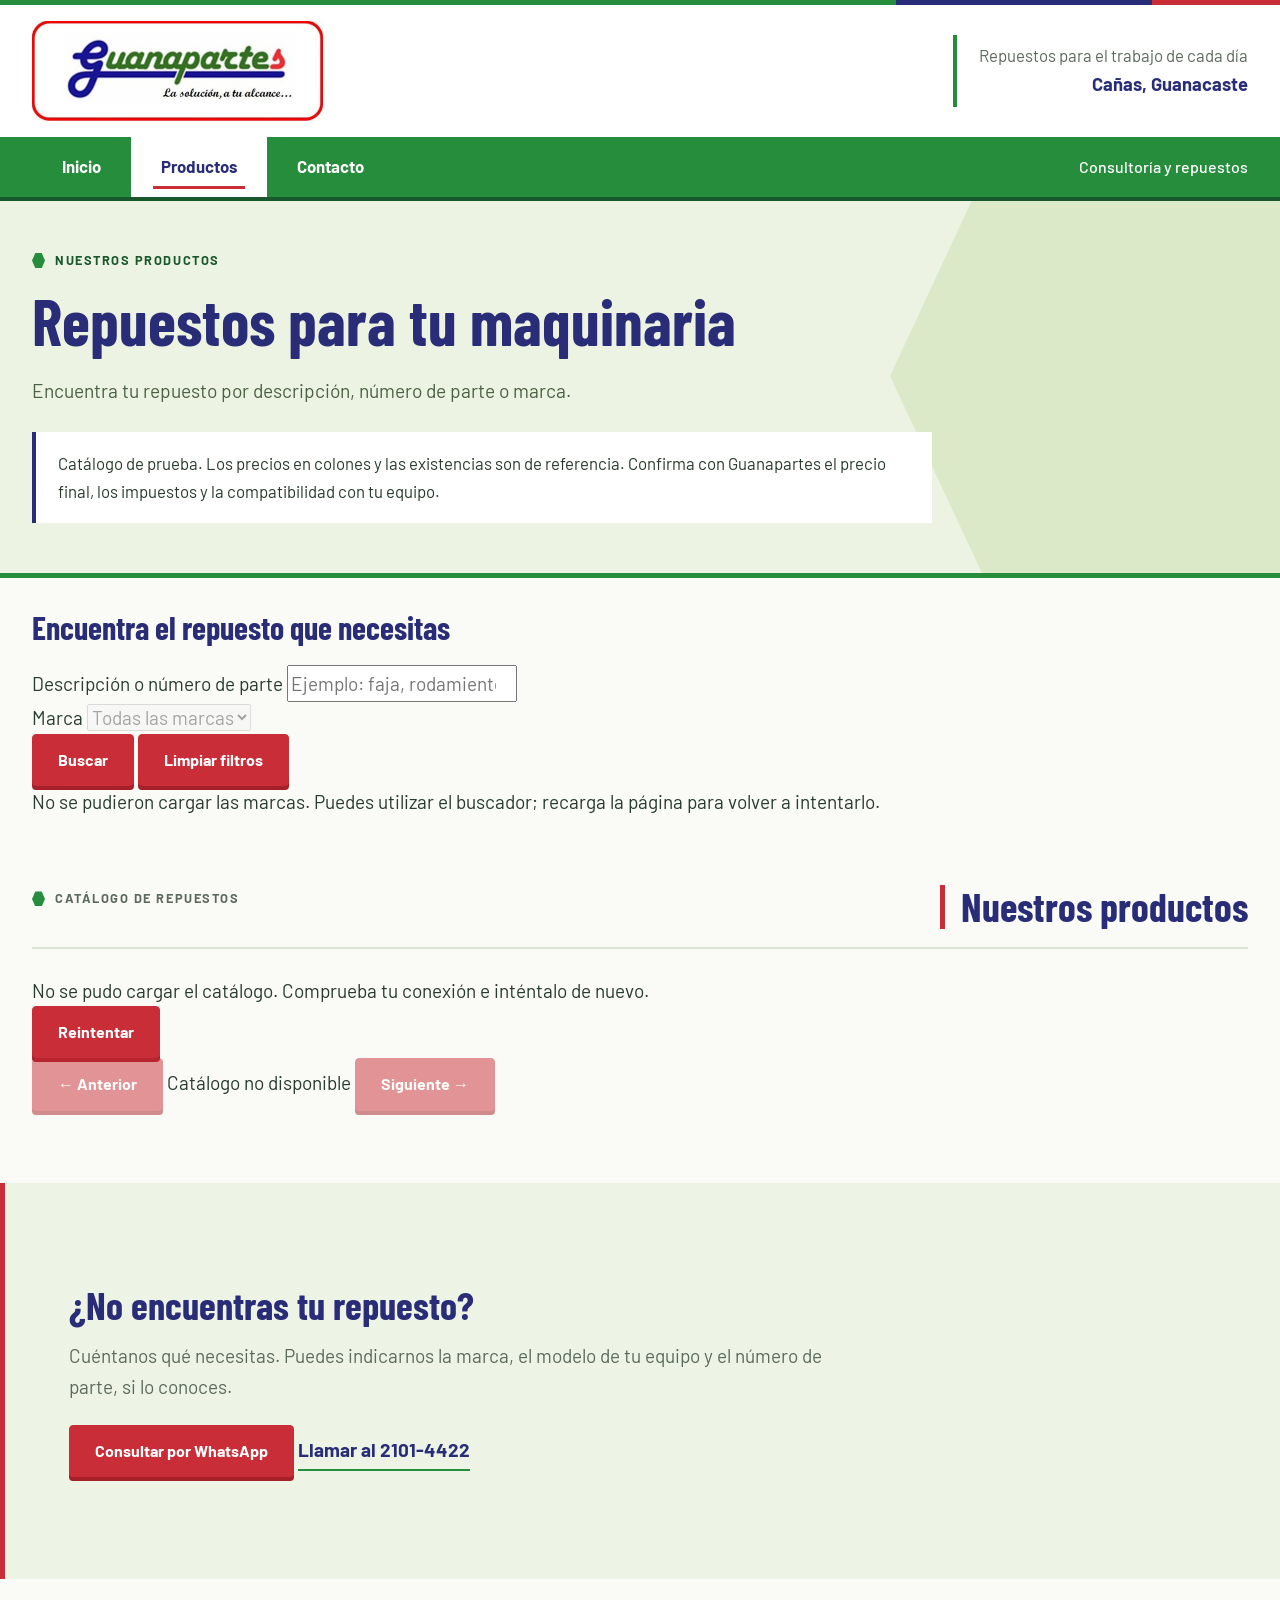
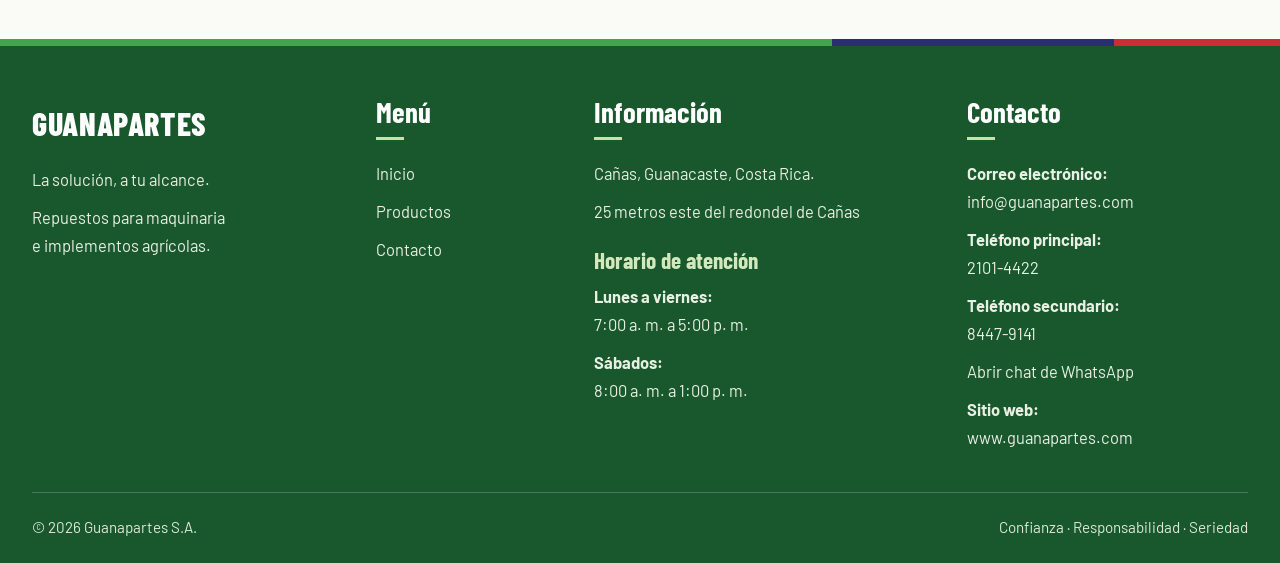
==== productos.html @ ba45fb4c "Agregar pagina web de Guanapartes para demostracion" ====
<!DOCTYPE html>
<html lang="es">

<head>
  <meta charset="UTF-8">
  <meta name="viewport" content="width=device-width, initial-scale=1.0">

  <meta
    name="description"
    content="Consulta el catálogo de repuestos para maquinaria e implementos agrícolas de Guanapartes."
  >

  <title>Guanapartes | Productos</title>

  <link rel="stylesheet" href="estilos.css">

  <script src="script.js" defer></script>
  <script src="productos.js" defer></script>
</head>

<body>

  <a class="saltar" href="#contenido">Saltar al contenido</a>

  <!-- ENCABEZADO -->
  <header>
    <div class="cabecera contenedor">

      <a class="logo" href="index.html" aria-label="Guanapartes, inicio">
        <img
          src="logogua.jpeg"
          alt="Guanapartes — La solución, a tu alcance"
        >
      </a>

      <p class="ubicacion">
        Repuestos para el trabajo de cada día<br>
        <strong>Cañas, Guanacaste</strong>
      </p>

    </div>

    <div class="barra-menu">
      <nav class="contenedor navegacion" aria-label="Navegación principal">

        <div id="menu" class="enlaces">
          <a href="index.html">Inicio</a>
          <a href="productos.html" aria-current="page">Productos</a>
          <a href="contacto.html">Contacto</a>
        </div>

        <p class="menu-nota">Consultoría y repuestos</p>

      </nav>
    </div>
  </header>

  <main id="contenido">

    <!-- PRESENTACIÓN -->
    <section
      class="encabezado-productos"
      aria-labelledby="titulo-productos"
    >
      <div class="contenedor">

        <p class="etiqueta">NUESTROS PRODUCTOS</p>

        <h1 id="titulo-productos">
          Repuestos para tu maquinaria
        </h1>

        <p class="intro">
          Encuentra tu repuesto por descripción, número de parte o marca.
        </p>

        <p class="aviso-catalogo">
          Catálogo de prueba. Los precios en colones y las existencias
          son de referencia. Confirma con Guanapartes el precio final,
          los impuestos y la compatibilidad con tu equipo.
        </p>

      </div>
    </section>

    <!-- BUSCADOR Y FILTRO -->
    <section
      class="contenedor seccion seleccion-marcas"
      aria-labelledby="titulo-busqueda"
    >

      <h2 id="titulo-busqueda">Encuentra el repuesto que necesitas</h2>

      <form id="catalogo-filtros" class="filtros-catalogo" role="search">

        <div class="campo-catalogo">
          <label for="catalogo-buscar">Descripción o número de parte</label>

          <input
            type="search"
            id="catalogo-buscar"
            name="buscar"
            placeholder="Ejemplo: faja, rodamiento o 40610"
            maxlength="150"
          >
        </div>

        <div class="campo-catalogo">
          <label for="catalogo-marca">Marca</label>

          <select id="catalogo-marca" name="marca" disabled>
            <option value="">Todas las marcas</option>
          </select>
        </div>

        <button class="boton" type="submit">Buscar</button>

        <button class="boton" type="button" id="catalogo-limpiar">
          Limpiar filtros
        </button>

      </form>

      <p id="catalogo-aviso-marcas" role="status"></p>

    </section>

    <!-- RESULTADOS -->
    <section
      class="contenedor seccion grupo-marca"
      aria-labelledby="titulo-resultados"
    >

      <div class="encabezado-marca">
        <p class="etiqueta">CATÁLOGO DE REPUESTOS</p>
        <h2 id="titulo-resultados">Nuestros productos</h2>
      </div>

      <p id="catalogo-estado" role="status" aria-live="polite">
        Cargando productos…
      </p>

      <button
        id="catalogo-reintentar"
        class="boton"
        type="button"
        hidden
      >
        Reintentar
      </button>

      <noscript>
        <p>
          Activa JavaScript en tu navegador para consultar el catálogo.
          También puedes llamarnos al 2101-4422.
        </p>
      </noscript>

      <!-- JavaScript colocará las tarjetas aquí. -->
      <div
        id="catalogo-lista"
        class="lista-productos"
        aria-busy="true"
      ></div>

      <nav class="paginacion-catalogo" aria-label="Páginas del catálogo">

        <button
          id="catalogo-anterior"
          class="boton"
          type="button"
          disabled
        >
          ← Anterior
        </button>

        <span id="catalogo-pagina">Cargando…</span>

        <button
          id="catalogo-siguiente"
          class="boton"
          type="button"
          disabled
        >
          Siguiente →
        </button>

      </nav>

    </section>

    <!-- AYUDA -->
    <section class="ayuda-catalogo" aria-labelledby="titulo-ayuda">
      <div class="contenedor seccion">

        <h2 id="titulo-ayuda">¿No encuentras tu repuesto?</h2>

        <p>
          Cuéntanos qué necesitas. Puedes indicarnos la marca,
          el modelo de tu equipo y el número de parte, si lo conoces.
        </p>

        <a
          class="boton"
          href="https://wa.me/50621014422?text=Hola%2C%20necesito%20ayuda%20para%20encontrar%20un%20repuesto."
          target="_blank"
          rel="noopener noreferrer"
        >
          Consultar por WhatsApp
        </a>

        <a class="enlace" href="tel:+50621014422">
          Llamar al 2101-4422
        </a>

      </div>
    </section>

  </main>

  <!-- PIE DE PÁGINA -->
  <footer>
    <div class="contenedor pie">

      <div class="pie-presentacion">
        <p class="nombre-pie">GUANAPARTES</p>
        <p>La solución, a tu alcance.</p>

        <p>
          Repuestos para maquinaria<br>
          e implementos agrícolas.
        </p>
      </div>

      <nav aria-label="Navegación del pie">
        <h2>Menú</h2>

        <ul>
          <li><a href="index.html">Inicio</a></li>
          <li>
            <a href="productos.html" aria-current="page">Productos</a>
          </li>
          <li><a href="contacto.html">Contacto</a></li>
        </ul>
      </nav>

      <div>
        <h2>Información</h2>

        <p>Cañas, Guanacaste, Costa Rica.</p>
        <p>25 metros este del redondel de Cañas</p>

        <h3>Horario de atención</h3>

        <p>
          <strong>Lunes a viernes:</strong><br>
          <time datetime="07:00">7:00 a. m.</time>
          a
          <time datetime="17:00">5:00 p. m.</time>
        </p>

        <p>
          <strong>Sábados:</strong><br>
          <time datetime="08:00">8:00 a. m.</time>
          a
          <time datetime="13:00">1:00 p. m.</time>
        </p>
      </div>

      <div>
        <h2>Contacto</h2>

        <p>
          <strong>Correo electrónico:</strong><br>
          <a href="mailto:info@guanapartes.com">
            info@guanapartes.com
          </a>
        </p>

        <p>
          <strong>Teléfono principal:</strong><br>
          <a href="tel:+50621014422">2101-4422</a>
        </p>

        <p>
          <strong>Teléfono secundario:</strong><br>
          <a href="tel:+50684479141">8447-9141</a>
        </p>

        <p>
          <a
            href="https://wa.me/50621014422"
            target="_blank"
            rel="noopener noreferrer"
          >
            Abrir chat de WhatsApp
          </a>
        </p>

        <p>
          <strong>Sitio web:</strong><br>
          <a href="https://www.guanapartes.com">
            www.guanapartes.com
          </a>
        </p>
      </div>

    </div>

    <div class="contenedor pie-inferior">
      <p>© <span id="anio">2026</span> Guanapartes S.A.</p>
      <p>Confianza · Responsabilidad · Seriedad</p>
    </div>
  </footer>

</body>
</html>
---- estilos.css ----
@import url("https://fonts.googleapis.com/css2?family=Barlow:wght@400;500;600;700&family=Barlow+Condensed:wght@600;700;800&display=swap");

/* =========================================
   BASE Y COLORES
========================================= */

:root {
  --verde: #268d3c;
  --verde-medio: #42a54e;
  --verde-oscuro: #19572c;
  --verde-profundo: #123d22;
  --verde-claro: #edf4e6;
  --verde-luminoso: #c8e2ac;

  --azul: #292d78;
  --azul-oscuro: #20245c;
  --azul-claro: #eff0f8;

  --rojo: #c92d37;
  --rojo-oscuro: #a62029;
  --rojo-claro: #fff0f0;

  --blanco: #ffffff;
  --fondo: #fafbf7;
  --texto: #293b2e;
  --texto-suave: #5c695d;
  --borde: #dce5d6;

  --fuente-texto: "Barlow", Arial, sans-serif;
  --fuente-titulos: "Barlow Condensed", Arial, sans-serif;

  --sombra: 0 12px 30px rgba(25, 65, 30, 0.08);
}

*,
*::before,
*::after {
  box-sizing: border-box;
}

html {
  scroll-behavior: smooth;
  scroll-padding-top: 24px;
}

body {
  margin: 0;
  background: var(--fondo);
  color: var(--texto);
  font-family: var(--fuente-texto);
  font-size: 19px;
  line-height: 1.65;
}

h1,
h2,
h3,
h4,
p,
figure,
dl {
  margin: 0;
}

h1,
h2,
h3,
h4 {
  font-family: var(--fuente-titulos);
  font-weight: 700;
  line-height: 1.08;
  text-wrap: balance;
}

h2 {
  color: var(--azul);
  font-size: clamp(2.3rem, 4vw, 3.5rem);
}

h3 {
  font-size: 1.8rem;
}

p + p {
  margin-top: 16px;
}

a {
  color: inherit;
  text-decoration: none;
}

button,
input,
select,
textarea {
  font: inherit;
}

button {
  cursor: pointer;
}

button:disabled {
  cursor: default;
  opacity: 0.5;
}

img {
  display: block;
  max-width: 100%;
  height: auto;
}

[hidden] {
  display: none !important;
}

::selection {
  background: var(--verde-luminoso);
  color: var(--verde-profundo);
}

:focus-visible {
  outline: 3px solid var(--azul);
  outline-offset: 5px;
}

.contenedor {
  width: min(1240px, calc(100% - 64px));
  margin-inline: auto;
}

.seccion {
  padding-block: 70px;
}

main,
section,
.contenedor {
  min-width: 0;
}

.saltar {
  position: fixed;
  top: 12px;
  left: 12px;
  z-index: 100;
  padding: 12px 20px;
  background: var(--blanco);
  color: var(--azul);
  border: 2px solid var(--azul);
  transform: translateY(-180%);
}

.saltar:focus {
  transform: translateY(0);
}

/* =========================================
   ENCABEZADO
========================================= */

header {
  position: relative;
  z-index: 10;
  background: var(--blanco);
}

header::before {
  content: "";
  display: block;
  height: 5px;
  background: linear-gradient(
    to right,
    var(--verde) 0% 70%,
    var(--azul) 70% 90%,
    var(--rojo) 90% 100%
  );
}

.cabecera.contenedor,
.navegacion.contenedor {
  width: calc(100% - 64px);
  max-width: none;
}

.cabecera {
  display: flex;
  align-items: center;
  justify-content: space-between;
  gap: 30px;
  min-height: 122px;
  padding-block: 16px;
}

.logo {
  display: inline-flex;
  align-items: center;
  flex-shrink: 0;
}

.logo img {
  width: 320px;
  max-height: 100px;
  object-fit: contain;
  object-position: left center;
}

.ubicacion {
  margin: 0 0 0 auto;
  padding: 8px 0 8px 22px;
  border-left: 4px solid var(--verde);
  color: var(--texto-suave);
  font-size: 1.05rem;
  text-align: right;
  line-height: 1.5;
}

.ubicacion strong {
  display: inline-block;
  margin-top: 3px;
  color: var(--azul);
  font-size: 1.15rem;
}

/* =========================================
   MENÚ VERDE
========================================= */

.barra-menu {
  background: var(--verde);
  border-bottom: 4px solid var(--verde-oscuro);
}

.navegacion {
  display: flex;
  align-items: center;
  justify-content: space-between;
  gap: 24px;
}

.enlaces {
  display: flex;
  align-items: stretch;
}

.enlaces a {
  position: relative;
  display: inline-flex;
  align-items: center;
  justify-content: center;
  min-height: 60px;
  padding: 15px 30px;
  color: var(--blanco);
  font-size: 1.05rem;
  font-weight: 700;
  transition:
    color 180ms ease,
    background-color 180ms ease;
}

.enlaces a:hover {
  background: var(--verde-oscuro);
}

.enlaces a[aria-current="page"] {
  background: var(--blanco);
  color: var(--azul);
}

.enlaces a[aria-current="page"]::after {
  content: "";
  position: absolute;
  right: 22px;
  bottom: 8px;
  left: 22px;
  height: 3px;
  background: var(--rojo);
}

.enlaces a:focus-visible {
  outline-color: var(--blanco);
  outline-offset: -6px;
}

.enlaces a[aria-current="page"]:focus-visible {
  outline-color: var(--azul);
}

.menu-nota {
  margin: 0;
  color: var(--blanco);
  font-size: 1rem;
  font-weight: 500;
}

/* =========================================
   ELEMENTOS COMPARTIDOS
========================================= */

.etiqueta {
  display: flex;
  align-items: center;
  gap: 10px;
  margin-bottom: 16px;
  color: var(--verde-oscuro);
  font-size: 0.8rem;
  font-weight: 700;
  line-height: 1.5;
  letter-spacing: 0.12em;
  text-transform: uppercase;
}

.etiqueta::before {
  content: "";
  flex-shrink: 0;
  width: 13px;
  height: 15px;
  background: var(--verde);
  clip-path: polygon(
    25% 0,
    75% 0,
    100% 50%,
    75% 100%,
    25% 100%,
    0 50%
  );
}

.boton {
  display: inline-flex;
  align-items: center;
  justify-content: center;
  gap: 18px;
  min-height: 52px;
  padding: 14px 25px;
  border: 1px solid var(--rojo);
  border-radius: 4px;
  background: var(--rojo);
  color: var(--blanco);
  font-size: 1rem;
  font-weight: 700;
  line-height: 1.4;
  text-align: center;
  box-shadow: 0 4px 0 var(--rojo-oscuro);
  transition:
    background-color 180ms ease,
    transform 180ms ease,
    box-shadow 180ms ease;
}

.boton:hover {
  background: var(--rojo-oscuro);
  transform: translateY(-2px);
  box-shadow: 0 6px 0 #841b23;
}

.boton:active {
  transform: translateY(2px);
  box-shadow: 0 1px 0 var(--rojo-oscuro);
}

.boton span {
  font-size: 1.35rem;
}

.enlace,
.enlace-banner {
  display: inline-flex;
  align-items: center;
  gap: 12px;
  width: fit-content;
  padding-bottom: 4px;
  border-bottom: 2px solid var(--verde);
  color: var(--azul);
  font-weight: 700;
}

.enlace:hover,
.enlace-banner:hover {
  border-bottom-color: var(--rojo);
  color: var(--verde-oscuro);
}

/* =========================================
   BIENVENIDA
   Fondo claro y panel verde diagonal.
========================================= */

.bienvenida {
  position: relative;
  isolation: isolate;
  display: grid;
  grid-template-columns: minmax(0, 1.05fr) minmax(0, 0.95fr);
  align-items: center;
  gap: clamp(30px, 4vw, 65px);
  padding: 46px clamp(24px, 4vw, 72px);
  overflow: hidden;
  background: #f4f7ec;
  border-bottom: 1px solid var(--borde);
}

.bienvenida::before {
  content: "";
  position: absolute;
  z-index: -1;
  inset: 0 0 0 48%;
  background: var(--verde);
  clip-path: polygon(
    25% 0,
    100% 0,
    100% 100%,
    0 100%
  );
  pointer-events: none;
}

.bienvenida::after {
  content: "";
  position: absolute;
  z-index: -1;
  top: -65px;
  right: -90px;
  width: 370px;
  height: 400px;
  background: rgba(255, 255, 255, 0.12);
  clip-path: polygon(
    25% 0,
    75% 0,
    100% 50%,
    75% 100%,
    25% 100%,
    0 50%
  );
  pointer-events: none;
}

.bienvenida-interior.contenedor {
  grid-column: 1;
  grid-row: 1;
  width: 100%;
  max-width: none;
  margin: 0;
  padding: 0;
}

.bienvenida .etiqueta {
  color: var(--verde-oscuro);
}

.bienvenida h1 {
  max-width: 660px;
  margin-bottom: 22px;
  color: var(--azul);
  font-size: clamp(3.2rem, 5.4vw, 5.2rem);
  font-weight: 800;
  line-height: 0.98;
  letter-spacing: -0.015em;
}

.bienvenida h1 span {
  color: var(--verde-oscuro);
}

.bienvenida .intro {
  max-width: 510px;
  margin-bottom: 27px;
  color: #465940;
  font-size: 1.2rem;
  line-height: 1.6;
}

.acciones-banner {
  display: flex;
  align-items: center;
  flex-wrap: wrap;
  gap: 24px;
  padding-bottom: 7px;
}

.imagen-banner {
  grid-column: 2;
  grid-row: 1;
  justify-self: center;
  width: 100%;
  height: auto;
  max-height: 350px;
  padding: 7px;
  border: 1px solid #d5dfcb;
  border-radius: 4px;
  background: var(--blanco);
  object-fit: contain;
  box-shadow: 0 18px 35px rgba(13, 58, 25, 0.2);
}

/* =========================================
   QUIÉNES SOMOS
========================================= */

.empresa {
  display: grid;
  grid-template-columns: minmax(0, 0.95fr) minmax(0, 1.05fr);
  align-items: center;
  gap: 60px;
  padding-block: 70px;
}

.empresa h2 {
  max-width: 520px;
}

.detalle-colores {
  display: flex;
  gap: 6px;
  margin-top: 25px;
}

.detalle-colores span {
  display: block;
  width: 32px;
  height: 7px;
  transform: skewX(-25deg);
}

.detalle-colores span:nth-child(1) {
  width: 95px;
  background: var(--verde);
}

.detalle-colores span:nth-child(2) {
  background: var(--azul);
}

.detalle-colores span:nth-child(3) {
  background: var(--rojo);
}

.resumen {
  padding: 10px 0 10px 30px;
  border-left: 4px solid var(--verde);
}

.resumen p {
  color: var(--texto-suave);
  font-size: 1.15rem;
  line-height: 1.75;
}

.resumen .enlace {
  margin-top: 22px;
}

/* =========================================
   MARCAS
   Fondo claro y cabecera con acento azul.
========================================= */

.seccion-marcas,
.marcas-fondo {
  position: relative;
  isolation: isolate;
  padding-block: 60px 70px;
  overflow: hidden;
  background: #eaf2df;
  border-top: 1px solid #d5e2c8;
}

.seccion-marcas::before,
.marcas-fondo::before {
  content: "";
  position: absolute;
  z-index: -1;
  right: -190px;
  bottom: -140px;
  width: 560px;
  height: 600px;
  background: #dce9cc;
  clip-path: polygon(
    25% 0,
    75% 0,
    100% 50%,
    75% 100%,
    25% 100%,
    0 50%
  );
  pointer-events: none;
}

.encabezado-marcas {
  display: flex;
  align-items: flex-end;
  justify-content: space-between;
  gap: 40px;
  margin-bottom: 32px;
}

.encabezado-marcas > div {
  max-width: 720px;
}

.encabezado-marcas > p {
  max-width: 320px;
  padding-left: 20px;
  border-left: 3px solid var(--azul);
  color: #4c6043;
  font-size: 1.08rem;
}

/* =========================================
   CARRUSEL
========================================= */

.carrusel {
  overflow: hidden;
  border: 1px solid #cfddc3;
  border-top: 5px solid var(--verde);
  border-radius: 6px;
  background: var(--blanco);
  box-shadow: var(--sombra);
}

.diapositivas {
  display: grid;
  background: var(--blanco);
}

.diapositiva {
  grid-area: 1 / 1;
  min-width: 0;
}

.carrusel.preparado .diapositiva {
  position: relative;
  z-index: 0;
  opacity: 0;
  visibility: hidden;
  pointer-events: none;
  transition:
    opacity 850ms ease,
    visibility 850ms ease;
}

.carrusel.preparado .diapositiva.is-active {
  z-index: 1;
  opacity: 1;
  visibility: visible;
  pointer-events: auto;
}

.diapositiva img {
  width: 100%;
  height: clamp(270px, 33vw, 430px);
  padding: 12px;
  object-fit: contain;
  object-position: center;
  background: var(--blanco);
}

.rotulo-marca {
  position: relative;
  isolation: isolate;
  display: flex;
  align-items: center;
  justify-content: space-between;
  flex-wrap: wrap;
  gap: 10px 24px;
  padding: 20px 30px;
  overflow: hidden;
  border-left: 7px solid var(--rojo);
  background: var(--azul);
  color: var(--blanco);
}

.rotulo-marca::after {
  content: "";
  position: absolute;
  z-index: -1;
  inset: 0 0 0 65%;
  background: var(--azul-oscuro);
  clip-path: polygon(
    20% 0,
    100% 0,
    100% 100%,
    0 100%
  );
}

.rotulo-marca span {
  font-size: 0.8rem;
  font-weight: 600;
  letter-spacing: 0.12em;
}

.rotulo-marca h3 {
  color: var(--blanco);
  font-size: 2rem;
}

.controles {
  position: relative;
  z-index: 2;
  display: flex;
  align-items: center;
  justify-content: center;
  flex-wrap: wrap;
  gap: 12px;
  padding: 16px 22px;
  background: #f8faf4;
  border-top: 1px solid var(--borde);
}

#anterior,
#siguiente {
  display: inline-flex;
  align-items: center;
  justify-content: center;
  width: 46px;
  height: 46px;
  padding: 0;
  border: 1px solid var(--verde);
  border-radius: 4px;
  background: var(--verde);
  color: var(--blanco);
  font-size: 1.5rem;
  line-height: 1;
}

#anterior:not(:disabled):hover,
#siguiente:not(:disabled):hover {
  background: var(--verde-oscuro);
  border-color: var(--verde-oscuro);
}

.indicadores {
  display: flex;
  align-items: center;
  justify-content: center;
  flex-wrap: wrap;
  max-width: 100%;
  gap: 2px;
}

.indicadores button {
  position: relative;
  width: 32px;
  height: 44px;
  padding: 0;
  border: 0;
  border-radius: 4px;
  background: transparent;
}

.indicadores button::before {
  content: "";
  position: absolute;
  top: 50%;
  left: 50%;
  width: 10px;
  height: 10px;
  border-radius: 50%;
  background: #a7b49d;
  transform: translate(-50%, -50%);
  transition:
    width 180ms ease,
    background-color 180ms ease;
}

.indicadores button[aria-pressed="true"]::before {
  width: 24px;
  border-radius: 8px;
  background: var(--rojo);
}

.indicadores button:not(:disabled):hover::before {
  background: var(--verde);
}

#contador {
  min-width: 64px;
  color: var(--azul);
  font-size: 1rem;
  font-weight: 700;
  text-align: center;
  font-variant-numeric: tabular-nums;
}

#pausa {
  min-height: 44px;
  padding: 8px 16px;
  border: 1px solid #cbd8c0;
  border-radius: 4px;
  background: var(--blanco);
  color: var(--azul);
  font-size: 1rem;
  font-weight: 600;
}

#pausa:not(:disabled):hover {
  background: var(--verde-claro);
}

/* =========================================
   PORTADAS DE PRODUCTOS Y CONTACTO
========================================= */

.encabezado-productos {
  position: relative;
  isolation: isolate;
  padding-block: 50px;
  overflow: hidden;
  border-bottom: 5px solid var(--verde);
  background: #edf3e3;
}

.encabezado-productos::after {
  content: "";
  position: absolute;
  z-index: -1;
  top: -120px;
  right: -160px;
  width: 550px;
  height: 590px;
  background: #dce9c9;
  clip-path: polygon(
    25% 0,
    75% 0,
    100% 50%,
    75% 100%,
    25% 100%,
    0 50%
  );
  pointer-events: none;
}

.encabezado-productos h1 {
  max-width: 900px;
  margin-bottom: 20px;
  color: var(--azul);
  font-size: clamp(3rem, 5vw, 4.5rem);
}

.encabezado-productos .intro {
  max-width: 750px;
  color: #4c6043;
  font-size: 1.2rem;
}

.aviso-catalogo {
  max-width: 900px;
  margin-top: 25px;
  padding: 18px 22px;
  border-left: 4px solid var(--azul);
  background: var(--blanco);
  font-size: 1.05rem;
}

/* =========================================
   CATÁLOGO DE PRODUCTOS
========================================= */

.seleccion-marcas {
  padding-block: 32px;
}

.seleccion-marcas h2 {
  margin-bottom: 20px;
  font-size: 2rem;
}

.menu-marcas {
  display: flex;
  flex-wrap: wrap;
  gap: 12px;
  margin: 0;
  padding: 0;
  list-style: none;
}

.enlace-marca {
  display: inline-flex;
  align-items: center;
  justify-content: center;
  min-height: 48px;
  padding: 10px 20px;
  border: 1px solid var(--borde);
  border-bottom: 3px solid var(--verde);
  border-radius: 3px;
  background: var(--blanco);
  color: var(--verde-oscuro);
  font-size: 1rem;
  font-weight: 700;
}

.enlace-marca:hover {
  border-color: var(--verde);
  background: var(--verde);
  color: var(--blanco);
}

.grupo-marca {
  padding-block: 36px;
  scroll-margin-top: 24px;
}

.encabezado-marca {
  display: flex;
  align-items: center;
  justify-content: space-between;
  flex-wrap: wrap;
  gap: 16px;
  margin-bottom: 26px;
  padding-bottom: 18px;
  border-bottom: 2px solid var(--borde);
}

.encabezado-marca h2 {
  padding-left: 16px;
  border-left: 5px solid var(--rojo);
  font-size: 2.5rem;
}

.encabezado-marca p {
  color: var(--texto-suave);
}

.lista-productos {
  display: grid;
  grid-template-columns: repeat(2, minmax(0, 1fr));
  gap: 26px;
}

.tarjeta-producto {
  min-width: 0;
  overflow: hidden;
  border: 1px solid var(--borde);
  border-top: 4px solid var(--verde);
  border-radius: 5px;
  background: var(--blanco);
  box-shadow: var(--sombra);
  transition:
    transform 180ms ease,
    border-color 180ms ease;
}

.tarjeta-producto:hover {
  transform: translateY(-4px);
  border-top-color: var(--azul);
}

.contenido-producto {
  padding: 28px;
}

.marca-producto {
  display: inline-block;
  margin-bottom: 16px;
  padding: 5px 10px;
  background: var(--verde-claro);
  color: var(--verde-oscuro);
  font-size: 0.8rem;
  font-weight: 700;
  letter-spacing: 0.06em;
  text-transform: uppercase;
}

.tarjeta-producto h3 {
  margin-bottom: 20px;
  color: var(--azul);
  font-size: 2rem;
}

.datos-producto {
  display: grid;
  grid-template-columns: repeat(2, minmax(0, 1fr));
  gap: 18px;
  margin-block: 20px;
}

.datos-producto > div {
  min-width: 0;
  padding-bottom: 12px;
  border-bottom: 1px solid var(--borde);
}

.datos-producto dt {
  color: var(--texto-suave);
  font-size: 0.95rem;
}

.datos-producto dd {
  margin: 4px 0 0;
  font-size: 1.05rem;
  font-weight: 600;
  overflow-wrap: anywhere;
}

.nota-producto {
  margin-block: 20px;
  padding: 14px 16px;
  border-left: 3px solid var(--azul);
  background: var(--azul-claro);
  color: var(--texto-suave);
  font-size: 1rem;
}

.tarjeta-producto .boton {
  margin-block: 6px;
}

.ayuda-catalogo {
  margin-block: 36px 60px;
  padding: 32px;
  border-left: 5px solid var(--rojo);
  background: var(--verde-claro);
}

.ayuda-catalogo h2 {
  margin-bottom: 14px;
  font-size: 2.4rem;
}

.ayuda-catalogo p {
  max-width: 780px;
  color: var(--texto-suave);
}

.ayuda-catalogo .boton,
.ayuda-catalogo .enlace {
  margin-top: 22px;
}

/* =========================================
   CONTACTO
========================================= */

.contacto-boton-principal {
  margin-block: 26px 10px;
}

.contacto-nota-portada {
  margin-top: 14px;
  color: var(--texto-suave);
  font-size: 1rem;
}

.contacto-encabezado {
  max-width: 800px;
  margin-bottom: 32px;
}

.contacto-encabezado > p:last-child {
  margin-top: 18px;
  color: var(--texto-suave);
  font-size: 1.15rem;
}

.contacto-tarjetas {
  display: grid;
  grid-template-columns: repeat(3, minmax(0, 1fr));
  gap: 24px;
}

.contacto-tarjeta {
  display: flex;
  align-items: flex-start;
  flex-direction: column;
  min-width: 0;
  padding: 28px;
  border: 1px solid var(--borde);
  border-top: 5px solid var(--verde);
  border-radius: 5px;
  background: var(--blanco);
  box-shadow: var(--sombra);
}

.contacto-tarjeta-verde {
  background: #f3f8ed;
}

.contacto-tarjeta-azul {
  border-top-color: var(--azul);
}

.contacto-tarjeta-roja {
  border-top-color: var(--rojo);
}

.contacto-distintivo {
  display: inline-block;
  margin-bottom: 20px;
  padding: 5px 9px;
  background: var(--verde-claro);
  color: var(--verde-oscuro);
  font-size: 0.75rem;
  font-weight: 700;
  letter-spacing: 0.08em;
}

.contacto-tarjeta-azul .contacto-distintivo {
  background: var(--azul-claro);
  color: var(--azul);
}

.contacto-tarjeta-roja .contacto-distintivo {
  background: var(--rojo-claro);
  color: var(--rojo-oscuro);
}

.contacto-tarjeta h3 {
  margin-bottom: 16px;
  color: var(--azul);
  font-size: 2rem;
}

.contacto-tarjeta > p {
  color: var(--texto-suave);
}

.contacto-tarjeta .contacto-dato {
  margin-block: 22px;
  color: var(--verde-oscuro);
  font-size: 1.45rem;
  font-weight: 700;
}

.contacto-tarjeta > .boton,
.contacto-tarjeta > .enlace {
  margin-top: auto;
}

.contacto-tarjeta > .boton {
  margin-bottom: 5px;
  font-size: 0.95rem;
}

.contacto-telefonos {
  display: grid;
  gap: 16px;
  width: 100%;
  margin-block: 22px 26px;
}

.contacto-telefonos > div {
  display: grid;
  gap: 3px;
}

.contacto-telefonos span {
  color: var(--texto-suave);
  font-size: 0.95rem;
}

.contacto-telefonos a {
  width: fit-content;
  color: var(--azul);
  font-size: 1.2rem;
  font-weight: 700;
}

.contacto-telefonos a:hover,
.contacto-correo a:hover {
  text-decoration: underline;
  text-underline-offset: 4px;
}

.contacto-tarjeta .contacto-correo {
  width: 100%;
  margin-block: 24px 28px;
  color: var(--azul);
  font-size: 1.12rem;
  font-weight: 700;
  overflow-wrap: anywhere;
}

.contacto-visita {
  padding-block: 60px;
  border-top: 4px solid var(--verde);
  background: #eaf2df;
}

.contacto-visita-interior {
  display: grid;
  grid-template-columns: minmax(0, 1.1fr) minmax(0, 0.9fr);
  align-items: center;
  gap: 60px;
}

.contacto-direccion h2 {
  margin-bottom: 20px;
}

.contacto-direccion > p:not(.etiqueta) {
  color: var(--texto-suave);
  font-size: 1.15rem;
}

.contacto-direccion address {
  display: grid;
  gap: 7px;
  margin-top: 26px;
  padding-left: 20px;
  border-left: 4px solid var(--rojo);
  font-style: normal;
  font-size: 1.1rem;
}

.contacto-direccion address strong {
  color: var(--verde-oscuro);
}

.contacto-horario {
  padding: 30px;
  border-top: 5px solid var(--azul);
  background: var(--blanco);
  box-shadow: var(--sombra);
}

.contacto-horario h3 {
  margin-bottom: 24px;
  color: var(--azul);
  font-size: 2rem;
}

.contacto-horario dl {
  display: grid;
  gap: 18px;
}

.contacto-horario dl > div {
  display: grid;
  gap: 5px;
  padding-bottom: 16px;
  border-bottom: 1px solid var(--borde);
}

.contacto-horario dt {
  color: var(--verde-oscuro);
  font-weight: 700;
}

.contacto-horario dd {
  margin: 0;
  color: var(--texto-suave);
}

.contacto-horario > p {
  margin-top: 20px;
  color: var(--texto-suave);
  font-size: 0.98rem;
}

.contacto-redes {
  display: grid;
  grid-template-columns: repeat(2, minmax(0, 1fr));
  gap: 24px;
}

.contacto-red {
  display: flex;
  align-items: center;
  gap: 22px;
  min-width: 0;
  padding: 26px;
  border: 1px solid var(--borde);
  border-left: 5px solid var(--azul);
  background: var(--blanco);
}

.contacto-red > div {
  min-width: 0;
}

.contacto-red-instagram {
  border-left-color: var(--rojo);
}

.contacto-red-simbolo {
  display: flex;
  align-items: center;
  justify-content: center;
  flex-shrink: 0;
  width: 60px;
  height: 64px;
  background: var(--azul-claro);
  color: var(--azul);
  font-family: Arial, sans-serif;
  font-size: 2.3rem;
  font-weight: 700;
  line-height: 1;
  clip-path: polygon(
    25% 0,
    75% 0,
    100% 50%,
    75% 100%,
    25% 100%,
    0 50%
  );
}

.contacto-red-instagram .contacto-red-simbolo {
  background: var(--rojo-claro);
  color: var(--rojo);
}

.contacto-red h3 {
  margin-bottom: 8px;
  color: var(--azul);
}

.contacto-red-pendiente {
  color: var(--texto-suave);
  font-size: 1rem;
}

/* =========================================
   PIE DE PÁGINA
   Verde corporativo y franja de tres colores.
========================================= */

footer {
  background: var(--verde-oscuro);
  color: #e8f0e4;
}

footer::before {
  content: "";
  display: block;
  height: 7px;
  background: linear-gradient(
    to right,
    var(--verde-medio) 0% 65%,
    var(--azul) 65% 87%,
    var(--rojo) 87% 100%
  );
}

.pie {
  display: grid;
  grid-template-columns: 1.1fr 0.65fr 1.2fr 1fr;
  gap: 35px;
  padding-block: 50px 40px;
}

.pie > * {
  min-width: 0;
}

.pie h2 {
  margin-bottom: 20px;
  color: var(--blanco);
  font-size: 1.8rem;
}

.pie h2::after {
  content: "";
  display: block;
  width: 28px;
  height: 3px;
  margin-top: 10px;
  background: var(--verde-luminoso);
}

.pie h3 {
  margin-top: 22px;
  margin-bottom: 10px;
  color: #d3e8bd;
  font-size: 1.45rem;
}

.pie .nombre-pie {
  margin-bottom: 15px;
  color: var(--blanco);
  font-family: var(--fuente-titulos);
  font-size: 2rem;
  font-weight: 800;
  letter-spacing: 0.02em;
}

.pie p,
.pie li,
.pie a {
  font-size: 1.03rem;
  line-height: 1.7;
}

.pie p + p {
  margin-top: 10px;
}

.pie ul {
  display: grid;
  gap: 10px;
  margin: 0;
  padding: 0;
  list-style: none;
}

.pie a {
  overflow-wrap: anywhere;
}

.pie a:hover {
  color: var(--blanco);
  text-decoration: underline;
  text-underline-offset: 4px;
}

footer a:focus-visible {
  outline-color: var(--blanco);
}

.pie-inferior {
  display: flex;
  align-items: center;
  justify-content: space-between;
  flex-wrap: wrap;
  gap: 14px 28px;
  padding-block: 22px;
  border-top: 1px solid rgba(255, 255, 255, 0.2);
}

.pie-inferior p {
  margin: 0;
  color: #dce9d5;
  font-size: 0.95rem;
}

/* =========================================
   TABLETAS Y PANTALLAS MEDIANAS
========================================= */

@media (max-width: 1100px) {
  .logo img {
    width: 280px;
  }

  .bienvenida {
    gap: 28px;
    padding-inline: 32px;
  }

  .bienvenida::before {
    left: 53%;
  }

  .empresa {
    gap: 35px;
  }

  .pie {
    grid-template-columns: repeat(2, minmax(0, 1fr));
    gap: 35px 50px;
  }
}

@media (max-width: 1000px) {
  .contacto-tarjetas {
    grid-template-columns: repeat(2, minmax(0, 1fr));
  }

  .contacto-tarjeta:last-child {
    grid-column: 1 / -1;
  }

  .contacto-visita-interior {
    gap: 35px;
  }
}

@media (max-width: 850px) {
  .contenedor {
    width: calc(100% - 44px);
  }

  .cabecera.contenedor,
  .navegacion.contenedor {
    width: calc(100% - 40px);
  }

  .cabecera {
    min-height: 110px;
    gap: 22px;
  }

  .logo img {
    width: 250px;
  }

  .ubicacion {
    font-size: 0.95rem;
  }

  .ubicacion strong {
    font-size: 1.05rem;
  }

  .menu-nota {
    display: none;
  }

  .bienvenida {
    grid-template-columns: 1fr;
    gap: 34px;
    padding: 36px 28px;
  }

  .bienvenida::before {
    inset: auto 0 0;
    height: 170px;
    clip-path: polygon(
      0 35%,
      100% 0,
      100% 100%,
      0 100%
    );
  }

  .bienvenida::after {
    display: none;
  }

  .bienvenida h1 {
    font-size: clamp(3.2rem, 8vw, 4.6rem);
  }

  .bienvenida .intro {
    max-width: 650px;
  }

  .imagen-banner {
    grid-column: 1;
    grid-row: 2;
    width: min(100%, 620px);
    max-height: 285px;
  }

  .empresa {
    grid-template-columns: 1fr;
    gap: 28px;
    padding-block: 52px;
  }

  .empresa h2 {
    max-width: 700px;
  }

  .encabezado-marcas {
    display: block;
  }

  .encabezado-marcas > p {
    max-width: 650px;
    margin-top: 20px;
  }

  .datos-producto {
    grid-template-columns: 1fr;
  }
}

@media (max-width: 750px) {
  .contacto-visita-interior,
  .contacto-redes {
    grid-template-columns: 1fr;
  }
}


@media (max-width: 600px) {
  body {
    font-size: 18px;
  }

  .contenedor {
    width: calc(100% - 36px);
  }

  .seccion {
    padding-block: 44px;
  }

  .cabecera.contenedor,
  .navegacion.contenedor {
    width: calc(100% - 28px);
  }

  .cabecera {
    min-height: 96px;
    gap: 12px;
    padding-block: 14px;
  }

  .logo {
    flex: 0 1 52%;
    min-width: 0;
  }

  .logo img {
    width: 100%;
    max-height: 78px;
  }

  .ubicacion {
    flex: 0 1 45%;
    min-width: 0;
    padding: 4px 0 4px 10px;
    border-left-width: 3px;
    font-size: 0.8rem;
    line-height: 1.45;
  }

  .ubicacion strong {
    font-size: 0.88rem;
  }

  .navegacion {
    display: block;
  }

  .enlaces {
    width: 100%;
  }

  .enlaces a {
    flex: 1;
    min-height: 56px;
    padding: 14px 8px;
    font-size: 1rem;
  }

  .bienvenida {
    padding: 30px 22px 34px;
  }

  .bienvenida h1 {
    font-size: clamp(3rem, 12vw, 4rem);
  }

  .bienvenida .intro {
    font-size: 1.1rem;
  }

  .etiqueta {
    font-size: 0.73rem;
    letter-spacing: 0.08em;
  }

  .acciones-banner {
    align-items: flex-start;
    flex-direction: column;
    gap: 23px;
  }

  .imagen-banner {
    max-height: 240px;
    padding: 5px;
  }

  .empresa {
    padding-block: 44px;
  }

  .resumen {
    padding-left: 20px;
  }

  .resumen p {
    font-size: 1.08rem;
  }

  .seccion-marcas,
  .marcas-fondo {
    padding-block: 44px;
  }

  .diapositiva img {
    height: clamp(210px, 65vw, 330px);
    padding: 8px;
  }

  .rotulo-marca {
    align-items: flex-start;
    flex-direction: column;
    gap: 7px;
    padding: 17px 20px;
  }

  .rotulo-marca span {
    font-size: 0.73rem;
  }

  .rotulo-marca h3 {
    font-size: 1.9rem;
  }

  .controles {
    gap: 10px;
    padding: 12px;
  }

  .indicadores {
    order: -1;
    flex-basis: 100%;
  }

  .indicadores button {
    width: 29px;
  }

  #anterior,
  #siguiente {
    width: 44px;
    height: 44px;
  }

  .encabezado-productos {
    padding-block: 36px;
  }

  .encabezado-productos h1 {
    font-size: 3rem;
  }

  .encabezado-productos .intro {
    font-size: 1.1rem;
  }

  .aviso-catalogo {
    padding: 16px 18px;
    font-size: 1rem;
  }

  .menu-marcas {
    gap: 10px;
  }

  .enlace-marca {
    padding: 10px 15px;
    font-size: 0.95rem;
  }

  .lista-productos {
    grid-template-columns: 1fr;
    gap: 22px;
  }

  .contenido-producto {
    padding: 24px;
  }

  .ayuda-catalogo {
    margin-block: 28px 44px;
    padding: 25px 22px;
  }

  .contacto-tarjetas {
    grid-template-columns: 1fr;
  }

  .contacto-tarjeta:last-child {
    grid-column: auto;
  }

  .contacto-tarjeta {
    padding: 26px 22px;
  }

  .contacto-tarjeta > .boton,
  .contacto-tarjeta > .enlace {
    margin-top: 8px;
  }

  .contacto-visita {
    padding-block: 44px;
  }

  .contacto-horario {
    padding: 26px 22px;
  }

  .contacto-red {
    gap: 16px;
    padding: 22px 18px;
  }

  .contacto-red-simbolo {
    width: 48px;
    height: 54px;
    font-size: 2rem;
  }

  .pie {
    grid-template-columns: 1fr;
    gap: 30px;
    padding-block: 40px 30px;
  }

  .pie-inferior {
    align-items: flex-start;
    flex-direction: column;
    gap: 8px;
  }
}

/* =========================================
   ACCESIBILIDAD
========================================= */

@media (prefers-reduced-motion: reduce) {
  html {
    scroll-behavior: auto;
  }

  *,
  *::before,
  *::after {
    animation: none !important;
    transition: none !important;
  }
}
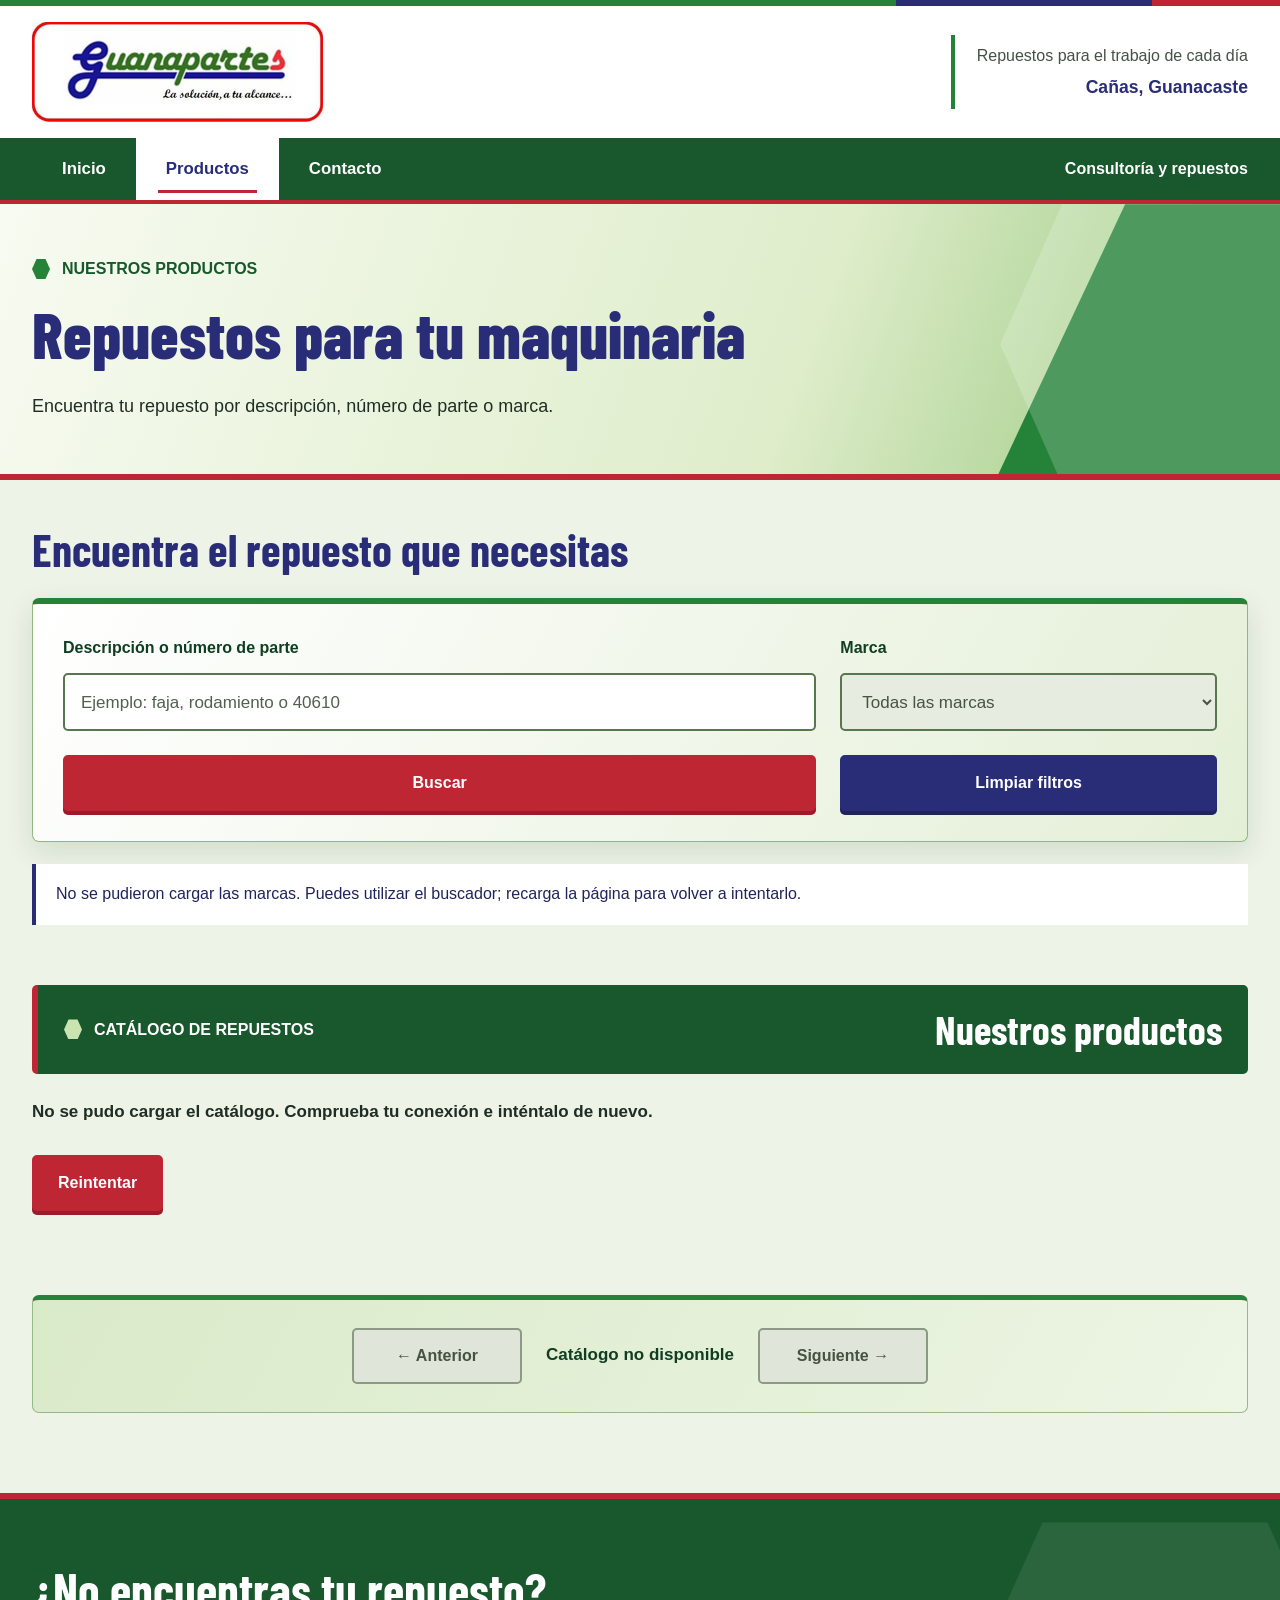
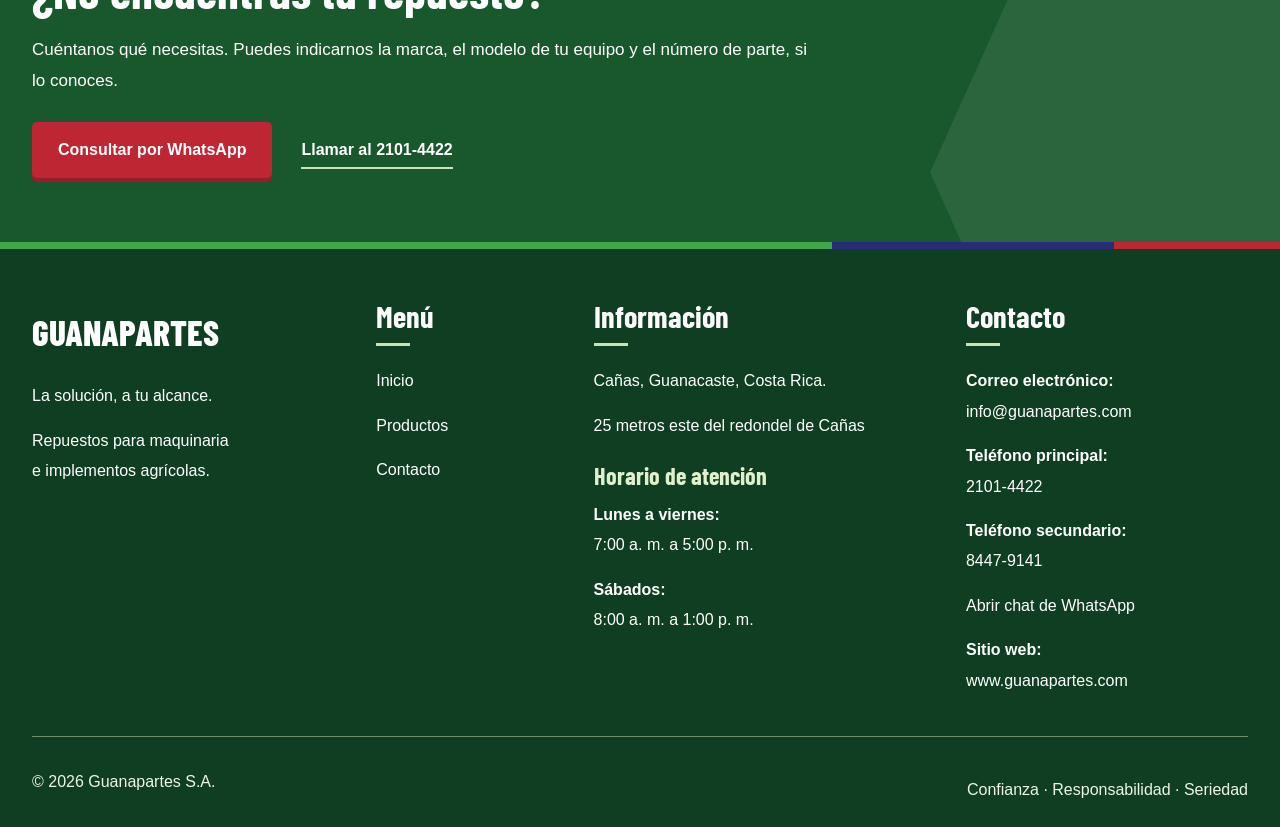
==== commit 8104bde5: "Actualizar diseño visual de Guanapartes" ====
--- a/productos.html
+++ b/productos.html
@@ -72,12 +72,6 @@
 
         <p class="intro">
           Encuentra tu repuesto por descripción, número de parte o marca.
-        </p>
-
-        <p class="aviso-catalogo">
-          Catálogo de prueba. Los precios en colones y las existencias
-          son de referencia. Confirma con Guanapartes el precio final,
-          los impuestos y la compatibilidad con tu equipo.
         </p>
 
       </div>
--- a/estilos.css
+++ b/estilos.css
@@ -1,36 +1,48 @@
-@import url("https://fonts.googleapis.com/css2?family=Barlow:wght@400;500;600;700&family=Barlow+Condensed:wght@600;700;800&display=swap");
+@import url("https://fonts.googleapis.com/css2?family=Barlow+Condensed:wght@600;700;800&display=swap");
 
 /* =========================================
-   BASE Y COLORES
+   COLORES Y TIPOGRAFÍA
 ========================================= */
 
 :root {
-  --verde: #268d3c;
-  --verde-medio: #42a54e;
-  --verde-oscuro: #19572c;
-  --verde-profundo: #123d22;
-  --verde-claro: #edf4e6;
-  --verde-luminoso: #c8e2ac;
+  --verde: #258339;
+  --verde-medio: #40a64c;
+  --verde-oscuro: #18582c;
+  --verde-profundo: #103e22;
+  --verde-claro: #e7f0dd;
+  --verde-luminoso: #c9e4b0;
 
   --azul: #292d78;
   --azul-oscuro: #20245c;
-  --azul-claro: #eff0f8;
-
-  --rojo: #c92d37;
-  --rojo-oscuro: #a62029;
+  --azul-claro: #edf0fa;
+
+  --rojo: #be2634;
+  --rojo-oscuro: #991c28;
   --rojo-claro: #fff0f0;
 
   --blanco: #ffffff;
-  --fondo: #fafbf7;
-  --texto: #293b2e;
-  --texto-suave: #5c695d;
-  --borde: #dce5d6;
-
-  --fuente-texto: "Barlow", Arial, sans-serif;
+  --fondo: #edf3e7;
+  --texto: #202d24;
+  --texto-suave: #435147;
+  --borde: #b7c8ad;
+
+  --fuente-texto: Arial, Helvetica, sans-serif;
   --fuente-titulos: "Barlow Condensed", Arial, sans-serif;
 
-  --sombra: 0 12px 30px rgba(25, 65, 30, 0.08);
-}
+  --sombra: 0 10px 28px rgba(18, 61, 30, 0.12);
+  --hexagono: polygon(
+    25% 0,
+    75% 0,
+    100% 50%,
+    75% 100%,
+    25% 100%,
+    0 50%
+  );
+}
+
+/* =========================================
+   BASE
+========================================= */
 
 *,
 *::before,
@@ -39,6 +51,7 @@
 }
 
 html {
+  font-size: 100%;
   scroll-behavior: smooth;
   scroll-padding-top: 24px;
 }
@@ -48,8 +61,8 @@
   background: var(--fondo);
   color: var(--texto);
   font-family: var(--fuente-texto);
-  font-size: 19px;
-  line-height: 1.65;
+  font-size: 18px;
+  line-height: 1.7;
 }
 
 h1,
@@ -66,19 +79,19 @@
 h2,
 h3,
 h4 {
+  color: var(--azul);
   font-family: var(--fuente-titulos);
   font-weight: 700;
-  line-height: 1.08;
+  line-height: 1.12;
   text-wrap: balance;
 }
 
 h2 {
-  color: var(--azul);
-  font-size: clamp(2.3rem, 4vw, 3.5rem);
+  font-size: clamp(2.2rem, 3.8vw, 3.3rem);
 }
 
 h3 {
-  font-size: 1.8rem;
+  font-size: 1.9rem;
 }
 
 p + p {
@@ -101,11 +114,6 @@
   cursor: pointer;
 }
 
-button:disabled {
-  cursor: default;
-  opacity: 0.5;
-}
-
 img {
   display: block;
   max-width: 100%;
@@ -116,29 +124,30 @@
   display: none !important;
 }
 
-::selection {
-  background: var(--verde-luminoso);
-  color: var(--verde-profundo);
-}
-
-:focus-visible {
-  outline: 3px solid var(--azul);
-  outline-offset: 5px;
-}
-
-.contenedor {
-  width: min(1240px, calc(100% - 64px));
-  margin-inline: auto;
-}
-
-.seccion {
-  padding-block: 70px;
-}
-
 main,
 section,
 .contenedor {
   min-width: 0;
+}
+
+::selection {
+  background: var(--verde-luminoso);
+  color: var(--verde-profundo);
+}
+
+:focus-visible {
+  outline: 3px solid var(--azul);
+  outline-offset: 4px;
+  box-shadow: 0 0 0 7px white;
+}
+
+.contenedor {
+  width: min(1240px, calc(100% - 64px));
+  margin-inline: auto;
+}
+
+.seccion {
+  padding-block: 64px;
 }
 
 .saltar {
@@ -147,9 +156,10 @@
   left: 12px;
   z-index: 100;
   padding: 12px 20px;
-  background: var(--blanco);
+  border: 2px solid var(--azul);
+  border-radius: 5px;
+  background: white;
   color: var(--azul);
-  border: 2px solid var(--azul);
   transform: translateY(-180%);
 }
 
@@ -164,13 +174,13 @@
 header {
   position: relative;
   z-index: 10;
-  background: var(--blanco);
+  background: white;
 }
 
 header::before {
   content: "";
   display: block;
-  height: 5px;
+  height: 6px;
   background: linear-gradient(
     to right,
     var(--verde) 0% 70%,
@@ -189,7 +199,7 @@
   display: flex;
   align-items: center;
   justify-content: space-between;
-  gap: 30px;
+  gap: 28px;
   min-height: 122px;
   padding-block: 16px;
 }
@@ -208,29 +218,30 @@
 }
 
 .ubicacion {
-  margin: 0 0 0 auto;
+  margin-left: auto;
   padding: 8px 0 8px 22px;
   border-left: 4px solid var(--verde);
   color: var(--texto-suave);
-  font-size: 1.05rem;
+  font-size: 1rem;
+  line-height: 1.6;
   text-align: right;
-  line-height: 1.5;
 }
 
 .ubicacion strong {
   display: inline-block;
-  margin-top: 3px;
+  margin-top: 4px;
   color: var(--azul);
-  font-size: 1.15rem;
+  font-size: 1.1rem;
 }
 
 /* =========================================
-   MENÚ VERDE
+   NAVEGACIÓN
 ========================================= */
 
 .barra-menu {
-  background: var(--verde);
-  border-bottom: 4px solid var(--verde-oscuro);
+  position: relative;
+  background: var(--verde-oscuro);
+  border-bottom: 4px solid var(--rojo);
 }
 
 .navegacion {
@@ -250,22 +261,20 @@
   display: inline-flex;
   align-items: center;
   justify-content: center;
-  min-height: 60px;
-  padding: 15px 30px;
-  color: var(--blanco);
+  min-height: 62px;
+  padding: 16px 30px;
+  color: white;
   font-size: 1.05rem;
   font-weight: 700;
-  transition:
-    color 180ms ease,
-    background-color 180ms ease;
+  transition: background-color 180ms ease;
 }
 
 .enlaces a:hover {
-  background: var(--verde-oscuro);
+  background: var(--azul);
 }
 
 .enlaces a[aria-current="page"] {
-  background: var(--blanco);
+  background: white;
   color: var(--azul);
 }
 
@@ -273,15 +282,16 @@
   content: "";
   position: absolute;
   right: 22px;
-  bottom: 8px;
+  bottom: 7px;
   left: 22px;
   height: 3px;
   background: var(--rojo);
 }
 
 .enlaces a:focus-visible {
-  outline-color: var(--blanco);
+  outline-color: white;
   outline-offset: -6px;
+  box-shadow: none;
 }
 
 .enlaces a[aria-current="page"]:focus-visible {
@@ -289,10 +299,9 @@
 }
 
 .menu-nota {
-  margin: 0;
-  color: var(--blanco);
-  font-size: 1rem;
-  font-weight: 500;
+  color: white;
+  font-size: 1rem;
+  font-weight: 600;
 }
 
 /* =========================================
@@ -302,67 +311,68 @@
 .etiqueta {
   display: flex;
   align-items: center;
-  gap: 10px;
+  gap: 12px;
   margin-bottom: 16px;
   color: var(--verde-oscuro);
-  font-size: 0.8rem;
-  font-weight: 700;
-  line-height: 1.5;
-  letter-spacing: 0.12em;
+  font-size: 0.95rem;
+  font-weight: 700;
+  line-height: 1.6;
+  letter-spacing: 0.04em;
   text-transform: uppercase;
 }
 
 .etiqueta::before {
   content: "";
   flex-shrink: 0;
-  width: 13px;
-  height: 15px;
+  width: 18px;
+  height: 20px;
   background: var(--verde);
-  clip-path: polygon(
-    25% 0,
-    75% 0,
-    100% 50%,
-    75% 100%,
-    25% 100%,
-    0 50%
-  );
+  clip-path: var(--hexagono);
 }
 
 .boton {
   display: inline-flex;
   align-items: center;
   justify-content: center;
-  gap: 18px;
-  min-height: 52px;
-  padding: 14px 25px;
-  border: 1px solid var(--rojo);
-  border-radius: 4px;
+  gap: 14px;
+  min-height: 54px;
+  padding: 14px 24px;
+  border: 2px solid var(--rojo);
+  border-radius: 5px;
   background: var(--rojo);
-  color: var(--blanco);
-  font-size: 1rem;
-  font-weight: 700;
-  line-height: 1.4;
+  color: white;
+  font-size: 1rem;
+  font-weight: 700;
+  line-height: 1.5;
   text-align: center;
   box-shadow: 0 4px 0 var(--rojo-oscuro);
   transition:
     background-color 180ms ease,
-    transform 180ms ease,
     box-shadow 180ms ease;
 }
 
 .boton:hover {
+  border-color: var(--rojo-oscuro);
   background: var(--rojo-oscuro);
-  transform: translateY(-2px);
-  box-shadow: 0 6px 0 #841b23;
+  box-shadow: 0 4px 0 #74141d;
 }
 
 .boton:active {
-  transform: translateY(2px);
-  box-shadow: 0 1px 0 var(--rojo-oscuro);
+  box-shadow: none;
 }
 
 .boton span {
-  font-size: 1.35rem;
+  font-size: 1.3rem;
+}
+
+button:disabled,
+.boton:disabled {
+  opacity: 1;
+  border-color: #8b9985;
+  background: #e1e7dd;
+  color: #475342;
+  box-shadow: none;
+  cursor: default;
 }
 
 .enlace,
@@ -374,45 +384,51 @@
   padding-bottom: 4px;
   border-bottom: 2px solid var(--verde);
   color: var(--azul);
-  font-weight: 700;
+  font-size: 1rem;
+  font-weight: 700;
+  line-height: 1.6;
 }
 
 .enlace:hover,
 .enlace-banner:hover {
-  border-bottom-color: var(--rojo);
+  border-color: var(--rojo);
   color: var(--verde-oscuro);
 }
 
 /* =========================================
-   BIENVENIDA
-   Fondo claro y panel verde diagonal.
+   INICIO: FORMAS DEL BANNER
 ========================================= */
 
 .bienvenida {
   position: relative;
   isolation: isolate;
   display: grid;
-  grid-template-columns: minmax(0, 1.05fr) minmax(0, 0.95fr);
+  grid-template-columns: minmax(0, 1fr) minmax(0, 1fr);
   align-items: center;
-  gap: clamp(30px, 4vw, 65px);
-  padding: 46px clamp(24px, 4vw, 72px);
+  gap: clamp(30px, 4vw, 64px);
+  padding: 48px clamp(24px, 4vw, 72px);
   overflow: hidden;
-  background: #f4f7ec;
-  border-bottom: 1px solid var(--borde);
-}
-
+  border-bottom: 6px solid var(--verde);
+  background: linear-gradient(
+    125deg,
+    white 0%,
+    #f2f7e9 48%,
+    #d5e9bd 100%
+  );
+}
+
+/* Panel verde que acompaña a la imagen. */
 .bienvenida::before {
   content: "";
   position: absolute;
   z-index: -1;
-  inset: 0 0 0 48%;
-  background: var(--verde);
-  clip-path: polygon(
-    25% 0,
-    100% 0,
-    100% 100%,
-    0 100%
+  inset: 0 0 0 52%;
+  background: linear-gradient(
+    145deg,
+    var(--verde-medio),
+    var(--verde-oscuro)
   );
+  clip-path: polygon(24% 0, 100% 0, 100% 100%, 0 100%);
   pointer-events: none;
 }
 
@@ -420,19 +436,12 @@
   content: "";
   position: absolute;
   z-index: -1;
-  top: -65px;
+  top: -90px;
   right: -90px;
-  width: 370px;
-  height: 400px;
-  background: rgba(255, 255, 255, 0.12);
-  clip-path: polygon(
-    25% 0,
-    75% 0,
-    100% 50%,
-    75% 100%,
-    25% 100%,
-    0 50%
-  );
+  width: 350px;
+  height: 390px;
+  background: rgba(255, 255, 255, 0.17);
+  clip-path: var(--hexagono);
   pointer-events: none;
 }
 
@@ -445,18 +454,13 @@
   padding: 0;
 }
 
-.bienvenida .etiqueta {
-  color: var(--verde-oscuro);
-}
-
 .bienvenida h1 {
-  max-width: 660px;
+  max-width: 650px;
   margin-bottom: 22px;
   color: var(--azul);
   font-size: clamp(3.2rem, 5.4vw, 5.2rem);
   font-weight: 800;
-  line-height: 0.98;
-  letter-spacing: -0.015em;
+  line-height: 1;
 }
 
 .bienvenida h1 span {
@@ -464,11 +468,11 @@
 }
 
 .bienvenida .intro {
-  max-width: 510px;
-  margin-bottom: 27px;
-  color: #465940;
-  font-size: 1.2rem;
-  line-height: 1.6;
+  max-width: 540px;
+  margin-bottom: 28px;
+  color: var(--texto);
+  font-size: 1.125rem;
+  line-height: 1.8;
 }
 
 .acciones-banner {
@@ -476,7 +480,7 @@
   align-items: center;
   flex-wrap: wrap;
   gap: 24px;
-  padding-bottom: 7px;
+  padding-bottom: 6px;
 }
 
 .imagen-banner {
@@ -486,45 +490,44 @@
   width: 100%;
   height: auto;
   max-height: 350px;
-  padding: 7px;
-  border: 1px solid #d5dfcb;
-  border-radius: 4px;
-  background: var(--blanco);
+  padding: 8px;
+  border: 1px solid #b6cca8;
+  border-radius: 5px;
+  background: white;
   object-fit: contain;
-  box-shadow: 0 18px 35px rgba(13, 58, 25, 0.2);
+  box-shadow: 0 18px 36px rgba(14, 48, 24, 0.25);
 }
 
 /* =========================================
-   QUIÉNES SOMOS
+   EMPRESA
 ========================================= */
 
 .empresa {
   display: grid;
-  grid-template-columns: minmax(0, 0.95fr) minmax(0, 1.05fr);
+  grid-template-columns: minmax(0, 0.9fr) minmax(0, 1.1fr);
   align-items: center;
-  gap: 60px;
-  padding-block: 70px;
+  gap: 54px;
 }
 
 .empresa h2 {
-  max-width: 520px;
+  max-width: 530px;
 }
 
 .detalle-colores {
   display: flex;
-  gap: 6px;
-  margin-top: 25px;
+  gap: 7px;
+  margin-top: 26px;
 }
 
 .detalle-colores span {
   display: block;
-  width: 32px;
-  height: 7px;
+  width: 34px;
+  height: 8px;
   transform: skewX(-25deg);
 }
 
 .detalle-colores span:nth-child(1) {
-  width: 95px;
+  width: 100px;
   background: var(--verde);
 }
 
@@ -537,23 +540,26 @@
 }
 
 .resumen {
-  padding: 10px 0 10px 30px;
-  border-left: 4px solid var(--verde);
+  padding: 32px;
+  border: 1px solid var(--borde);
+  border-left: 6px solid var(--verde);
+  border-radius: 5px;
+  background: white;
+  box-shadow: var(--sombra);
 }
 
 .resumen p {
-  color: var(--texto-suave);
-  font-size: 1.15rem;
-  line-height: 1.75;
+  color: var(--texto);
+  font-size: 1.0625rem;
+  line-height: 1.85;
 }
 
 .resumen .enlace {
-  margin-top: 22px;
+  margin-top: 24px;
 }
 
 /* =========================================
    MARCAS
-   Fondo claro y cabecera con acento azul.
 ========================================= */
 
 .seccion-marcas,
@@ -562,8 +568,13 @@
   isolation: isolate;
   padding-block: 60px 70px;
   overflow: hidden;
-  background: #eaf2df;
-  border-top: 1px solid #d5e2c8;
+  border-block: 5px solid var(--verde);
+  background: linear-gradient(
+    120deg,
+    #eaf3df 0%,
+    #c8e2ad 60%,
+    #acd48f 100%
+  );
 }
 
 .seccion-marcas::before,
@@ -571,19 +582,12 @@
   content: "";
   position: absolute;
   z-index: -1;
-  right: -190px;
-  bottom: -140px;
-  width: 560px;
-  height: 600px;
-  background: #dce9cc;
-  clip-path: polygon(
-    25% 0,
-    75% 0,
-    100% 50%,
-    75% 100%,
-    25% 100%,
-    0 50%
-  );
+  right: -120px;
+  bottom: -150px;
+  width: 580px;
+  height: 650px;
+  background: rgba(32, 111, 46, 0.13);
+  clip-path: var(--hexagono);
   pointer-events: none;
 }
 
@@ -591,7 +595,7 @@
   display: flex;
   align-items: flex-end;
   justify-content: space-between;
-  gap: 40px;
+  gap: 36px;
   margin-bottom: 32px;
 }
 
@@ -600,11 +604,11 @@
 }
 
 .encabezado-marcas > p {
-  max-width: 320px;
+  max-width: 330px;
   padding-left: 20px;
-  border-left: 3px solid var(--azul);
-  color: #4c6043;
-  font-size: 1.08rem;
+  border-left: 4px solid var(--azul);
+  color: var(--texto);
+  font-size: 1.0625rem;
 }
 
 /* =========================================
@@ -613,16 +617,16 @@
 
 .carrusel {
   overflow: hidden;
-  border: 1px solid #cfddc3;
-  border-top: 5px solid var(--verde);
-  border-radius: 6px;
-  background: var(--blanco);
-  box-shadow: var(--sombra);
+  border: 1px solid #a3bd92;
+  border-top: 6px solid var(--verde-oscuro);
+  border-radius: 7px;
+  background: white;
+  box-shadow: 0 16px 36px rgba(17, 58, 28, 0.18);
 }
 
 .diapositivas {
   display: grid;
-  background: var(--blanco);
+  background: white;
 }
 
 .diapositiva {
@@ -652,9 +656,9 @@
   width: 100%;
   height: clamp(270px, 33vw, 430px);
   padding: 12px;
+  background: white;
   object-fit: contain;
   object-position: center;
-  background: var(--blanco);
 }
 
 .rotulo-marca {
@@ -664,12 +668,12 @@
   align-items: center;
   justify-content: space-between;
   flex-wrap: wrap;
-  gap: 10px 24px;
+  gap: 12px 24px;
   padding: 20px 30px;
   overflow: hidden;
-  border-left: 7px solid var(--rojo);
+  border-left: 8px solid var(--rojo);
   background: var(--azul);
-  color: var(--blanco);
+  color: white;
 }
 
 .rotulo-marca::after {
@@ -677,24 +681,19 @@
   position: absolute;
   z-index: -1;
   inset: 0 0 0 65%;
-  background: var(--azul-oscuro);
-  clip-path: polygon(
-    20% 0,
-    100% 0,
-    100% 100%,
-    0 100%
-  );
+  background: var(--verde-oscuro);
+  clip-path: polygon(22% 0, 100% 0, 100% 100%, 0 100%);
 }
 
 .rotulo-marca span {
-  font-size: 0.8rem;
-  font-weight: 600;
-  letter-spacing: 0.12em;
+  font-size: 0.95rem;
+  font-weight: 700;
+  letter-spacing: 0.04em;
 }
 
 .rotulo-marca h3 {
-  color: var(--blanco);
-  font-size: 2rem;
+  color: white;
+  font-size: 2.2rem;
 }
 
 .controles {
@@ -705,9 +704,9 @@
   justify-content: center;
   flex-wrap: wrap;
   gap: 12px;
-  padding: 16px 22px;
-  background: #f8faf4;
+  padding: 18px 22px;
   border-top: 1px solid var(--borde);
+  background: #edf3e7;
 }
 
 #anterior,
@@ -715,21 +714,21 @@
   display: inline-flex;
   align-items: center;
   justify-content: center;
-  width: 46px;
-  height: 46px;
+  width: 48px;
+  height: 48px;
   padding: 0;
-  border: 1px solid var(--verde);
-  border-radius: 4px;
-  background: var(--verde);
-  color: var(--blanco);
+  border: 1px solid var(--verde-oscuro);
+  border-radius: 5px;
+  background: var(--verde-oscuro);
+  color: white;
   font-size: 1.5rem;
   line-height: 1;
 }
 
 #anterior:not(:disabled):hover,
 #siguiente:not(:disabled):hover {
-  background: var(--verde-oscuro);
-  border-color: var(--verde-oscuro);
+  background: var(--azul);
+  border-color: var(--azul);
 }
 
 .indicadores {
@@ -759,11 +758,8 @@
   width: 10px;
   height: 10px;
   border-radius: 50%;
-  background: #a7b49d;
+  background: #63765a;
   transform: translate(-50%, -50%);
-  transition:
-    width 180ms ease,
-    background-color 180ms ease;
 }
 
 .indicadores button[aria-pressed="true"]::before {
@@ -773,11 +769,11 @@
 }
 
 .indicadores button:not(:disabled):hover::before {
-  background: var(--verde);
+  background: var(--azul);
 }
 
 #contador {
-  min-width: 64px;
+  min-width: 70px;
   color: var(--azul);
   font-size: 1rem;
   font-weight: 700;
@@ -786,18 +782,18 @@
 }
 
 #pausa {
-  min-height: 44px;
-  padding: 8px 16px;
-  border: 1px solid #cbd8c0;
-  border-radius: 4px;
-  background: var(--blanco);
+  min-height: 48px;
+  padding: 10px 16px;
+  border: 2px solid var(--azul);
+  border-radius: 5px;
+  background: white;
   color: var(--azul);
   font-size: 1rem;
-  font-weight: 600;
+  font-weight: 700;
 }
 
 #pausa:not(:disabled):hover {
-  background: var(--verde-claro);
+  background: var(--azul-claro);
 }
 
 /* =========================================
@@ -807,67 +803,346 @@
 .encabezado-productos {
   position: relative;
   isolation: isolate;
-  padding-block: 50px;
+  padding-block: 52px;
   overflow: hidden;
-  border-bottom: 5px solid var(--verde);
-  background: #edf3e3;
+  border-bottom: 6px solid var(--rojo);
+  background: linear-gradient(
+    110deg,
+    #f7fbf1 0%,
+    #dfedcb 62%,
+    #8fc374 100%
+  );
+}
+
+.encabezado-productos::before {
+  content: "";
+  position: absolute;
+  z-index: -1;
+  inset: 0 0 0 78%;
+  background: var(--verde);
+  clip-path: polygon(45% 0, 100% 0, 100% 100%, 0 100%);
+  pointer-events: none;
 }
 
 .encabezado-productos::after {
   content: "";
   position: absolute;
   z-index: -1;
-  top: -120px;
-  right: -160px;
-  width: 550px;
-  height: 590px;
-  background: #dce9c9;
-  clip-path: polygon(
-    25% 0,
-    75% 0,
-    100% 50%,
-    75% 100%,
-    25% 100%,
-    0 50%
-  );
+  top: -80px;
+  right: -110px;
+  width: 390px;
+  height: 440px;
+  background: rgba(255, 255, 255, 0.19);
+  clip-path: var(--hexagono);
   pointer-events: none;
 }
 
 .encabezado-productos h1 {
-  max-width: 900px;
+  max-width: 850px;
   margin-bottom: 20px;
   color: var(--azul);
   font-size: clamp(3rem, 5vw, 4.5rem);
+  font-weight: 800;
 }
 
 .encabezado-productos .intro {
-  max-width: 750px;
-  color: #4c6043;
+  max-width: 720px;
+  color: var(--texto);
+  font-size: 1.125rem;
+  line-height: 1.8;
+}
+
+/* Aviso que solicitaste quitar del catálogo. */
+.aviso-catalogo {
+  display: none;
+}
+
+/* =========================================
+   BUSCADOR DEL CATÁLOGO
+========================================= */
+
+.seleccion-marcas {
+  padding-block: 44px 28px;
+}
+
+.seleccion-marcas h2 {
+  margin-bottom: 24px;
+  color: var(--azul);
+  font-size: clamp(2.1rem, 3.5vw, 3rem);
+}
+
+.filtros-catalogo {
+  display: grid;
+  grid-template-columns: minmax(0, 2fr) minmax(0, 1fr);
+  align-items: start;
+  gap: 24px;
+  padding: 30px;
+  border: 1px solid #91b680;
+  border-top: 6px solid var(--verde);
+  border-radius: 7px;
+  background: linear-gradient(120deg, white, #e4efd7);
+  box-shadow: var(--sombra);
+}
+
+.campo-catalogo {
+  display: flex;
+  flex-direction: column;
+  gap: 12px;
+  min-width: 0;
+}
+
+.campo-catalogo label {
+  color: var(--verde-profundo);
+  font-size: 1.0625rem;
+  font-weight: 700;
+  line-height: 1.6;
+}
+
+.campo-catalogo input,
+.campo-catalogo select {
+  width: 100%;
+  min-height: 58px;
+  margin: 0;
+  padding: 14px 16px;
+  border: 2px solid #5a7650;
+  border-radius: 5px;
+  background: white;
+  color: #17251c;
+  font-size: 1.0625rem;
+  line-height: 1.5;
+}
+
+.campo-catalogo input::placeholder {
+  color: #52604e;
+  opacity: 1;
+}
+
+.campo-catalogo input:hover,
+.campo-catalogo select:hover {
+  border-color: var(--verde-oscuro);
+}
+
+.campo-catalogo input:focus-visible,
+.campo-catalogo select:focus-visible {
+  border-color: var(--azul);
+}
+
+.campo-catalogo select:disabled {
+  opacity: 1;
+  background: #e6ecdf;
+  color: #475442;
+}
+
+.filtros-catalogo > .boton {
+  width: 100%;
+  min-height: 56px;
+  margin: 0;
+}
+
+#catalogo-limpiar {
+  border-color: var(--azul);
+  background: var(--azul);
+  color: white;
+  box-shadow: 0 4px 0 var(--azul-oscuro);
+}
+
+#catalogo-limpiar:hover {
+  border-color: var(--azul-oscuro);
+  background: var(--azul-oscuro);
+}
+
+#catalogo-aviso-marcas:not(:empty) {
+  margin-top: 22px;
+  padding: 16px 20px;
+  border-left: 4px solid var(--azul);
+  background: white;
+  color: var(--azul-oscuro);
+  font-size: 1rem;
+}
+
+/* =========================================
+   RESULTADOS
+========================================= */
+
+.grupo-marca {
+  padding-block: 32px 60px;
+  scroll-margin-top: 24px;
+}
+
+.encabezado-marca {
+  display: flex;
+  align-items: center;
+  justify-content: space-between;
+  flex-wrap: wrap;
+  gap: 18px;
+  margin-bottom: 24px;
+  padding: 22px 26px;
+  border-left: 6px solid var(--rojo);
+  border-radius: 5px;
+  background: var(--verde-oscuro);
+}
+
+.encabezado-marca h2 {
+  color: white;
+  font-size: 2.5rem;
+}
+
+.encabezado-marca .etiqueta {
+  margin: 0;
+  color: white;
+}
+
+.encabezado-marca .etiqueta::before {
+  background: var(--verde-luminoso);
+}
+
+#catalogo-estado {
+  margin-bottom: 28px;
+  color: var(--texto);
+  font-size: 1.0625rem;
+  font-weight: 600;
+  line-height: 1.7;
+}
+
+#catalogo-reintentar {
+  margin-bottom: 28px;
+}
+
+.lista-productos {
+  display: grid;
+  grid-template-columns: repeat(2, minmax(0, 1fr));
+  align-items: stretch;
+  gap: 30px;
+}
+
+/* =========================================
+   TARJETAS DE PRODUCTOS
+========================================= */
+
+.tarjeta-producto {
+  position: relative;
+  min-width: 0;
+  overflow: hidden;
+  border: 1px solid #a4b99a;
+  border-radius: 7px;
+  background: white;
+  box-shadow: var(--sombra);
+  transition:
+    border-color 180ms ease,
+    box-shadow 180ms ease;
+}
+
+/* Franja corporativa de tres colores. */
+.tarjeta-producto::before {
+  content: "";
+  display: block;
+  height: 6px;
+  background: linear-gradient(
+    to right,
+    var(--verde) 0% 70%,
+    var(--azul) 70% 90%,
+    var(--rojo) 90% 100%
+  );
+}
+
+.tarjeta-producto:hover {
+  border-color: var(--verde);
+  box-shadow: 0 12px 30px rgba(18, 61, 30, 0.18);
+}
+
+.contenido-producto {
+  display: flex;
+  flex-direction: column;
+  align-items: flex-start;
+  height: calc(100% - 6px);
+  padding: 28px;
+}
+
+.marca-producto {
+  display: inline-block;
+  max-width: 100%;
+  margin-bottom: 18px;
+  padding: 7px 14px;
+  border-radius: 4px;
+  background: var(--verde-oscuro);
+  color: white;
+  font-size: 0.9375rem;
+  font-weight: 700;
+  line-height: 1.5;
+  overflow-wrap: anywhere;
+}
+
+/* Descripción con letra abierta para leer
+   nombres largos y números de repuesto. */
+.tarjeta-producto h3 {
+  margin-bottom: 22px;
+  color: var(--azul-oscuro);
+  font-family: var(--fuente-texto);
+  font-size: 1.25rem;
+  font-weight: 700;
+  line-height: 1.55;
+  text-wrap: initial;
+  overflow-wrap: anywhere;
+}
+
+.datos-producto {
+  display: grid;
+  grid-template-columns: repeat(2, minmax(0, 1fr));
+  gap: 16px;
+  width: 100%;
+  margin-bottom: 26px;
+}
+
+.datos-producto > div {
+  min-width: 0;
+  padding: 14px 16px;
+  border: 1px solid #c4d3bb;
+  border-left: 3px solid var(--verde);
+  border-radius: 4px;
+  background: #edf4e6;
+}
+
+.datos-producto dt {
+  margin-bottom: 7px;
+  color: #40513c;
+  font-size: 1rem;
+  line-height: 1.5;
+}
+
+.datos-producto dd {
+  margin: 0;
+  color: #17251c;
+  font-size: 1.0625rem;
+  font-weight: 700;
+  line-height: 1.6;
+  overflow-wrap: anywhere;
+}
+
+/* Precio en azul para distinguirlo. */
+.datos-producto > div:nth-child(4) {
+  border-color: #bdc5e2;
+  border-left-color: var(--azul);
+  background: var(--azul-claro);
+}
+
+.datos-producto > div:nth-child(4) dd {
+  color: var(--azul-oscuro);
   font-size: 1.2rem;
 }
 
-.aviso-catalogo {
-  max-width: 900px;
-  margin-top: 25px;
-  padding: 18px 22px;
-  border-left: 4px solid var(--azul);
-  background: var(--blanco);
-  font-size: 1.05rem;
-}
-
-/* =========================================
-   CATÁLOGO DE PRODUCTOS
-========================================= */
-
-.seleccion-marcas {
-  padding-block: 32px;
-}
-
-.seleccion-marcas h2 {
-  margin-bottom: 20px;
-  font-size: 2rem;
-}
-
+/* Disponibilidad en una fila completa. */
+.datos-producto > div:last-child {
+  grid-column: 1 / -1;
+  background: #deecd2;
+}
+
+.tarjeta-producto .boton {
+  width: 100%;
+  margin-top: auto;
+  margin-bottom: 4px;
+}
+
+/* Compatibilidad con el catálogo anterior. */
 .menu-marcas {
   display: flex;
   flex-wrap: wrap;
@@ -880,154 +1155,114 @@
 .enlace-marca {
   display: inline-flex;
   align-items: center;
-  justify-content: center;
   min-height: 48px;
-  padding: 10px 20px;
-  border: 1px solid var(--borde);
-  border-bottom: 3px solid var(--verde);
-  border-radius: 3px;
-  background: var(--blanco);
+  padding: 10px 18px;
+  border: 2px solid var(--verde-oscuro);
+  border-radius: 4px;
+  background: white;
   color: var(--verde-oscuro);
   font-size: 1rem;
   font-weight: 700;
 }
 
 .enlace-marca:hover {
-  border-color: var(--verde);
-  background: var(--verde);
-  color: var(--blanco);
-}
-
-.grupo-marca {
-  padding-block: 36px;
-  scroll-margin-top: 24px;
-}
-
-.encabezado-marca {
+  background: var(--verde-oscuro);
+  color: white;
+}
+
+/* =========================================
+   PAGINACIÓN
+========================================= */
+
+.paginacion-catalogo {
   display: flex;
   align-items: center;
-  justify-content: space-between;
+  justify-content: center;
   flex-wrap: wrap;
-  gap: 16px;
-  margin-bottom: 26px;
-  padding-bottom: 18px;
-  border-bottom: 2px solid var(--borde);
-}
-
-.encabezado-marca h2 {
-  padding-left: 16px;
-  border-left: 5px solid var(--rojo);
-  font-size: 2.5rem;
-}
-
-.encabezado-marca p {
-  color: var(--texto-suave);
-}
-
-.lista-productos {
-  display: grid;
-  grid-template-columns: repeat(2, minmax(0, 1fr));
-  gap: 26px;
-}
-
-.tarjeta-producto {
-  min-width: 0;
+  gap: 24px;
+  margin-top: 56px;
+  padding: 28px;
+  border: 1px solid #97b887;
+  border-top: 5px solid var(--verde);
+  border-radius: 7px;
+  background: linear-gradient(120deg, #d9eac9, #edf5e4);
+}
+
+.paginacion-catalogo .boton {
+  min-width: 170px;
+  margin: 0;
+  border-color: var(--azul);
+  background: var(--azul);
+  color: white;
+  box-shadow: 0 4px 0 var(--azul-oscuro);
+}
+
+.paginacion-catalogo .boton:not(:disabled):hover {
+  border-color: var(--azul-oscuro);
+  background: var(--azul-oscuro);
+}
+
+.paginacion-catalogo .boton:disabled {
+  border-color: #8b9985;
+  background: #dfe6d9;
+  color: #475342;
+  box-shadow: none;
+}
+
+#catalogo-pagina {
+  color: var(--verde-profundo);
+  font-size: 1.0625rem;
+  font-weight: 700;
+  text-align: center;
+  font-variant-numeric: tabular-nums;
+}
+
+/* =========================================
+   AYUDA DEL CATÁLOGO
+========================================= */
+
+.ayuda-catalogo {
+  position: relative;
+  isolation: isolate;
+  margin-block: 20px 0;
   overflow: hidden;
-  border: 1px solid var(--borde);
-  border-top: 4px solid var(--verde);
-  border-radius: 5px;
-  background: var(--blanco);
-  box-shadow: var(--sombra);
-  transition:
-    transform 180ms ease,
-    border-color 180ms ease;
-}
-
-.tarjeta-producto:hover {
-  transform: translateY(-4px);
-  border-top-color: var(--azul);
-}
-
-.contenido-producto {
-  padding: 28px;
-}
-
-.marca-producto {
-  display: inline-block;
-  margin-bottom: 16px;
-  padding: 5px 10px;
-  background: var(--verde-claro);
-  color: var(--verde-oscuro);
-  font-size: 0.8rem;
-  font-weight: 700;
-  letter-spacing: 0.06em;
-  text-transform: uppercase;
-}
-
-.tarjeta-producto h3 {
-  margin-bottom: 20px;
-  color: var(--azul);
-  font-size: 2rem;
-}
-
-.datos-producto {
-  display: grid;
-  grid-template-columns: repeat(2, minmax(0, 1fr));
-  gap: 18px;
-  margin-block: 20px;
-}
-
-.datos-producto > div {
-  min-width: 0;
-  padding-bottom: 12px;
-  border-bottom: 1px solid var(--borde);
-}
-
-.datos-producto dt {
-  color: var(--texto-suave);
-  font-size: 0.95rem;
-}
-
-.datos-producto dd {
-  margin: 4px 0 0;
-  font-size: 1.05rem;
-  font-weight: 600;
-  overflow-wrap: anywhere;
-}
-
-.nota-producto {
-  margin-block: 20px;
-  padding: 14px 16px;
-  border-left: 3px solid var(--azul);
-  background: var(--azul-claro);
-  color: var(--texto-suave);
-  font-size: 1rem;
-}
-
-.tarjeta-producto .boton {
-  margin-block: 6px;
-}
-
-.ayuda-catalogo {
-  margin-block: 36px 60px;
-  padding: 32px;
-  border-left: 5px solid var(--rojo);
-  background: var(--verde-claro);
+  border-top: 6px solid var(--rojo);
+  background: var(--verde-oscuro);
+  color: white;
+}
+
+.ayuda-catalogo::before {
+  content: "";
+  position: absolute;
+  z-index: -1;
+  right: -100px;
+  bottom: -180px;
+  width: 450px;
+  height: 500px;
+  background: rgba(255, 255, 255, 0.08);
+  clip-path: var(--hexagono);
 }
 
 .ayuda-catalogo h2 {
-  margin-bottom: 14px;
-  font-size: 2.4rem;
+  margin-bottom: 18px;
+  color: white;
 }
 
 .ayuda-catalogo p {
   max-width: 780px;
-  color: var(--texto-suave);
+  color: white;
+  font-size: 1.0625rem;
 }
 
 .ayuda-catalogo .boton,
 .ayuda-catalogo .enlace {
-  margin-top: 22px;
+  margin-top: 26px;
+}
+
+.ayuda-catalogo .enlace {
+  margin-left: 24px;
+  border-color: var(--verde-luminoso);
+  color: white;
 }
 
 /* =========================================
@@ -1039,8 +1274,8 @@
 }
 
 .contacto-nota-portada {
-  margin-top: 14px;
-  color: var(--texto-suave);
+  margin-top: 16px;
+  color: var(--texto);
   font-size: 1rem;
 }
 
@@ -1051,8 +1286,8 @@
 
 .contacto-encabezado > p:last-child {
   margin-top: 18px;
-  color: var(--texto-suave);
-  font-size: 1.15rem;
+  color: var(--texto);
+  font-size: 1.0625rem;
 }
 
 .contacto-tarjetas {
@@ -1063,19 +1298,19 @@
 
 .contacto-tarjeta {
   display: flex;
+  flex-direction: column;
   align-items: flex-start;
-  flex-direction: column;
   min-width: 0;
   padding: 28px;
   border: 1px solid var(--borde);
-  border-top: 5px solid var(--verde);
-  border-radius: 5px;
-  background: var(--blanco);
+  border-top: 6px solid var(--verde);
+  border-radius: 6px;
+  background: white;
   box-shadow: var(--sombra);
 }
 
 .contacto-tarjeta-verde {
-  background: #f3f8ed;
+  background: linear-gradient(150deg, white, #dceccd);
 }
 
 .contacto-tarjeta-azul {
@@ -1089,38 +1324,37 @@
 .contacto-distintivo {
   display: inline-block;
   margin-bottom: 20px;
-  padding: 5px 9px;
-  background: var(--verde-claro);
-  color: var(--verde-oscuro);
-  font-size: 0.75rem;
-  font-weight: 700;
-  letter-spacing: 0.08em;
+  padding: 7px 11px;
+  border-radius: 4px;
+  background: var(--verde-oscuro);
+  color: white;
+  font-size: 0.9375rem;
+  font-weight: 700;
 }
 
 .contacto-tarjeta-azul .contacto-distintivo {
-  background: var(--azul-claro);
-  color: var(--azul);
+  background: var(--azul);
 }
 
 .contacto-tarjeta-roja .contacto-distintivo {
-  background: var(--rojo-claro);
-  color: var(--rojo-oscuro);
+  background: var(--rojo);
 }
 
 .contacto-tarjeta h3 {
   margin-bottom: 16px;
-  color: var(--azul);
   font-size: 2rem;
 }
 
 .contacto-tarjeta > p {
-  color: var(--texto-suave);
+  color: var(--texto);
+  font-size: 1rem;
+  line-height: 1.8;
 }
 
 .contacto-tarjeta .contacto-dato {
   margin-block: 22px;
   color: var(--verde-oscuro);
-  font-size: 1.45rem;
+  font-size: 1.35rem;
   font-weight: 700;
 }
 
@@ -1130,31 +1364,30 @@
 }
 
 .contacto-tarjeta > .boton {
-  margin-bottom: 5px;
-  font-size: 0.95rem;
+  margin-bottom: 4px;
 }
 
 .contacto-telefonos {
   display: grid;
-  gap: 16px;
+  gap: 22px;
   width: 100%;
   margin-block: 22px 26px;
 }
 
 .contacto-telefonos > div {
   display: grid;
-  gap: 3px;
+  gap: 6px;
 }
 
 .contacto-telefonos span {
   color: var(--texto-suave);
-  font-size: 0.95rem;
+  font-size: 1rem;
 }
 
 .contacto-telefonos a {
   width: fit-content;
   color: var(--azul);
-  font-size: 1.2rem;
+  font-size: 1.15rem;
   font-weight: 700;
 }
 
@@ -1168,22 +1401,22 @@
   width: 100%;
   margin-block: 24px 28px;
   color: var(--azul);
-  font-size: 1.12rem;
+  font-size: 1.0625rem;
   font-weight: 700;
   overflow-wrap: anywhere;
 }
 
 .contacto-visita {
   padding-block: 60px;
-  border-top: 4px solid var(--verde);
-  background: #eaf2df;
+  border-top: 5px solid var(--verde);
+  background: linear-gradient(120deg, #d4e8bf, #ecf4e3);
 }
 
 .contacto-visita-interior {
   display: grid;
   grid-template-columns: minmax(0, 1.1fr) minmax(0, 0.9fr);
   align-items: center;
-  gap: 60px;
+  gap: 50px;
 }
 
 .contacto-direccion h2 {
@@ -1191,18 +1424,19 @@
 }
 
 .contacto-direccion > p:not(.etiqueta) {
-  color: var(--texto-suave);
-  font-size: 1.15rem;
+  color: var(--texto);
+  font-size: 1.0625rem;
 }
 
 .contacto-direccion address {
   display: grid;
-  gap: 7px;
+  gap: 8px;
   margin-top: 26px;
-  padding-left: 20px;
-  border-left: 4px solid var(--rojo);
+  padding: 20px;
+  border-left: 5px solid var(--rojo);
+  background: white;
   font-style: normal;
-  font-size: 1.1rem;
+  font-size: 1.0625rem;
 }
 
 .contacto-direccion address strong {
@@ -1211,43 +1445,46 @@
 
 .contacto-horario {
   padding: 30px;
-  border-top: 5px solid var(--azul);
-  background: var(--blanco);
+  border: 1px solid var(--borde);
+  border-top: 6px solid var(--azul);
+  border-radius: 5px;
+  background: white;
   box-shadow: var(--sombra);
 }
 
 .contacto-horario h3 {
   margin-bottom: 24px;
-  color: var(--azul);
   font-size: 2rem;
 }
 
 .contacto-horario dl {
   display: grid;
-  gap: 18px;
+  gap: 20px;
 }
 
 .contacto-horario dl > div {
   display: grid;
-  gap: 5px;
-  padding-bottom: 16px;
+  gap: 7px;
+  padding-bottom: 18px;
   border-bottom: 1px solid var(--borde);
 }
 
 .contacto-horario dt {
   color: var(--verde-oscuro);
+  font-size: 1.0625rem;
   font-weight: 700;
 }
 
 .contacto-horario dd {
   margin: 0;
-  color: var(--texto-suave);
+  color: var(--texto);
+  font-size: 1rem;
 }
 
 .contacto-horario > p {
   margin-top: 20px;
   color: var(--texto-suave);
-  font-size: 0.98rem;
+  font-size: 1rem;
 }
 
 .contacto-redes {
@@ -1263,8 +1500,9 @@
   min-width: 0;
   padding: 26px;
   border: 1px solid var(--borde);
-  border-left: 5px solid var(--azul);
-  background: var(--blanco);
+  border-left: 6px solid var(--azul);
+  border-radius: 5px;
+  background: white;
 }
 
 .contacto-red > div {
@@ -1281,31 +1519,22 @@
   justify-content: center;
   flex-shrink: 0;
   width: 60px;
-  height: 64px;
-  background: var(--azul-claro);
-  color: var(--azul);
+  height: 66px;
+  background: var(--azul);
+  color: white;
   font-family: Arial, sans-serif;
   font-size: 2.3rem;
   font-weight: 700;
   line-height: 1;
-  clip-path: polygon(
-    25% 0,
-    75% 0,
-    100% 50%,
-    75% 100%,
-    25% 100%,
-    0 50%
-  );
+  clip-path: var(--hexagono);
 }
 
 .contacto-red-instagram .contacto-red-simbolo {
-  background: var(--rojo-claro);
-  color: var(--rojo);
+  background: var(--rojo);
 }
 
 .contacto-red h3 {
-  margin-bottom: 8px;
-  color: var(--azul);
+  margin-bottom: 10px;
 }
 
 .contacto-red-pendiente {
@@ -1315,12 +1544,12 @@
 
 /* =========================================
    PIE DE PÁGINA
-   Verde corporativo y franja de tres colores.
 ========================================= */
 
 footer {
-  background: var(--verde-oscuro);
-  color: #e8f0e4;
+  position: relative;
+  background: var(--verde-profundo);
+  color: white;
 }
 
 footer::before {
@@ -1338,7 +1567,7 @@
 .pie {
   display: grid;
   grid-template-columns: 1.1fr 0.65fr 1.2fr 1fr;
-  gap: 35px;
+  gap: 34px;
   padding-block: 50px 40px;
 }
 
@@ -1348,49 +1577,47 @@
 
 .pie h2 {
   margin-bottom: 20px;
-  color: var(--blanco);
-  font-size: 1.8rem;
+  color: white;
+  font-size: 1.9rem;
 }
 
 .pie h2::after {
   content: "";
   display: block;
-  width: 28px;
+  width: 34px;
   height: 3px;
   margin-top: 10px;
   background: var(--verde-luminoso);
 }
 
 .pie h3 {
-  margin-top: 22px;
-  margin-bottom: 10px;
-  color: #d3e8bd;
-  font-size: 1.45rem;
+  margin-block: 22px 10px;
+  color: #e2efce;
+  font-size: 1.5rem;
 }
 
 .pie .nombre-pie {
   margin-bottom: 15px;
-  color: var(--blanco);
+  color: white;
   font-family: var(--fuente-titulos);
-  font-size: 2rem;
+  font-size: 2.2rem;
   font-weight: 800;
-  letter-spacing: 0.02em;
 }
 
 .pie p,
 .pie li,
 .pie a {
-  font-size: 1.03rem;
-  line-height: 1.7;
+  font-size: 1rem;
+  line-height: 1.85;
 }
 
 .pie p + p {
-  margin-top: 10px;
+  margin-top: 14px;
 }
 
 .pie ul {
   display: grid;
-  gap: 10px;
+  gap: 14px;
   margin: 0;
   padding: 0;
   list-style: none;
@@ -1401,13 +1628,14 @@
 }
 
 .pie a:hover {
-  color: var(--blanco);
   text-decoration: underline;
-  text-underline-offset: 4px;
-}
-
-footer a:focus-visible {
-  outline-color: var(--blanco);
+  text-underline-offset: 5px;
+}
+
+footer a:focus-visible,
+.ayuda-catalogo a:focus-visible {
+  outline-color: white;
+  box-shadow: none;
 }
 
 .pie-inferior {
@@ -1417,17 +1645,16 @@
   flex-wrap: wrap;
   gap: 14px 28px;
   padding-block: 22px;
-  border-top: 1px solid rgba(255, 255, 255, 0.2);
+  border-top: 1px solid #6c8f68;
 }
 
 .pie-inferior p {
-  margin: 0;
-  color: #dce9d5;
-  font-size: 0.95rem;
+  color: #edf5e7;
+  font-size: 1rem;
 }
 
 /* =========================================
-   TABLETAS Y PANTALLAS MEDIANAS
+   TABLETAS
 ========================================= */
 
 @media (max-width: 1100px) {
@@ -1436,21 +1663,17 @@
   }
 
   .bienvenida {
-    gap: 28px;
+    gap: 30px;
     padding-inline: 32px;
   }
 
-  .bienvenida::before {
-    left: 53%;
-  }
-
   .empresa {
-    gap: 35px;
+    gap: 32px;
   }
 
   .pie {
     grid-template-columns: repeat(2, minmax(0, 1fr));
-    gap: 35px 50px;
+    gap: 36px 48px;
   }
 }
 
@@ -1463,8 +1686,8 @@
     grid-column: 1 / -1;
   }
 
-  .contacto-visita-interior {
-    gap: 35px;
+  .datos-producto {
+    grid-template-columns: 1fr;
   }
 }
 
@@ -1478,67 +1701,40 @@
     width: calc(100% - 40px);
   }
 
-  .cabecera {
-    min-height: 110px;
-    gap: 22px;
-  }
-
   .logo img {
     width: 250px;
   }
 
-  .ubicacion {
-    font-size: 0.95rem;
-  }
-
-  .ubicacion strong {
-    font-size: 1.05rem;
-  }
-
   .menu-nota {
     display: none;
   }
 
   .bienvenida {
     grid-template-columns: 1fr;
-    gap: 34px;
+    gap: 32px;
     padding: 36px 28px;
   }
 
   .bienvenida::before {
     inset: auto 0 0;
-    height: 170px;
-    clip-path: polygon(
-      0 35%,
-      100% 0,
-      100% 100%,
-      0 100%
-    );
-  }
-
-  .bienvenida::after {
-    display: none;
+    height: 210px;
+    clip-path: polygon(0 35%, 100% 0, 100% 100%, 0 100%);
   }
 
   .bienvenida h1 {
     font-size: clamp(3.2rem, 8vw, 4.6rem);
-  }
-
-  .bienvenida .intro {
-    max-width: 650px;
   }
 
   .imagen-banner {
     grid-column: 1;
     grid-row: 2;
-    width: min(100%, 620px);
-    max-height: 285px;
+    width: min(100%, 650px);
+    max-height: 320px;
   }
 
   .empresa {
     grid-template-columns: 1fr;
     gap: 28px;
-    padding-block: 52px;
   }
 
   .empresa h2 {
@@ -1551,27 +1747,53 @@
 
   .encabezado-marcas > p {
     max-width: 650px;
-    margin-top: 20px;
+    margin-top: 22px;
+  }
+
+  .lista-productos {
+    grid-template-columns: 1fr;
   }
 
   .datos-producto {
-    grid-template-columns: 1fr;
+    grid-template-columns: repeat(2, minmax(0, 1fr));
   }
 }
 
 @media (max-width: 750px) {
+  .filtros-catalogo,
   .contacto-visita-interior,
   .contacto-redes {
     grid-template-columns: 1fr;
   }
-}
-
+
+  .filtros-catalogo {
+    padding: 26px 22px;
+  }
+
+  .paginacion-catalogo {
+    display: grid;
+    grid-template-columns: repeat(2, minmax(0, 1fr));
+    gap: 20px;
+    padding: 26px 20px;
+  }
+
+  #catalogo-pagina {
+    grid-column: 1 / -1;
+    grid-row: 1;
+  }
+
+  .paginacion-catalogo .boton {
+    width: 100%;
+    min-width: 0;
+    padding-inline: 12px;
+  }
+}
+
+/* =========================================
+   CELULARES
+========================================= */
 
 @media (max-width: 600px) {
-  body {
-    font-size: 18px;
-  }
-
   .contenedor {
     width: calc(100% - 36px);
   }
@@ -1586,32 +1808,27 @@
   }
 
   .cabecera {
-    min-height: 96px;
-    gap: 12px;
-    padding-block: 14px;
+    flex-wrap: wrap;
+    gap: 16px;
+    min-height: 100px;
   }
 
   .logo {
-    flex: 0 1 52%;
+    flex: 0 1 260px;
     min-width: 0;
   }
 
   .logo img {
     width: 100%;
-    max-height: 78px;
+    max-height: 90px;
   }
 
   .ubicacion {
-    flex: 0 1 45%;
-    min-width: 0;
-    padding: 4px 0 4px 10px;
-    border-left-width: 3px;
-    font-size: 0.8rem;
-    line-height: 1.45;
-  }
-
-  .ubicacion strong {
-    font-size: 0.88rem;
+    flex: 1 1 220px;
+    margin-left: 0;
+    padding-left: 14px;
+    text-align: left;
+    font-size: 1rem;
   }
 
   .navegacion {
@@ -1624,49 +1841,31 @@
 
   .enlaces a {
     flex: 1;
-    min-height: 56px;
+    min-height: 58px;
     padding: 14px 8px;
     font-size: 1rem;
   }
 
   .bienvenida {
-    padding: 30px 22px 34px;
+    padding: 32px 22px;
   }
 
   .bienvenida h1 {
     font-size: clamp(3rem, 12vw, 4rem);
-  }
-
-  .bienvenida .intro {
-    font-size: 1.1rem;
-  }
-
-  .etiqueta {
-    font-size: 0.73rem;
-    letter-spacing: 0.08em;
   }
 
   .acciones-banner {
     align-items: flex-start;
     flex-direction: column;
-    gap: 23px;
   }
 
   .imagen-banner {
-    max-height: 240px;
+    max-height: 280px;
     padding: 5px;
   }
 
-  .empresa {
-    padding-block: 44px;
-  }
-
   .resumen {
-    padding-left: 20px;
-  }
-
-  .resumen p {
-    font-size: 1.08rem;
+    padding: 26px 22px;
   }
 
   .seccion-marcas,
@@ -1675,28 +1874,19 @@
   }
 
   .diapositiva img {
-    height: clamp(210px, 65vw, 330px);
+    height: clamp(230px, 65vw, 330px);
     padding: 8px;
   }
 
   .rotulo-marca {
     align-items: flex-start;
     flex-direction: column;
-    gap: 7px;
-    padding: 17px 20px;
-  }
-
-  .rotulo-marca span {
-    font-size: 0.73rem;
-  }
-
-  .rotulo-marca h3 {
-    font-size: 1.9rem;
+    padding: 18px 20px;
   }
 
   .controles {
     gap: 10px;
-    padding: 12px;
+    padding: 14px 12px;
   }
 
   .indicadores {
@@ -1708,14 +1898,12 @@
     width: 29px;
   }
 
-  #anterior,
-  #siguiente {
-    width: 44px;
-    height: 44px;
-  }
-
   .encabezado-productos {
-    padding-block: 36px;
+    padding-block: 38px;
+  }
+
+  .encabezado-productos::before {
+    inset: 0 0 0 90%;
   }
 
   .encabezado-productos h1 {
@@ -1723,35 +1911,34 @@
   }
 
   .encabezado-productos .intro {
-    font-size: 1.1rem;
-  }
-
-  .aviso-catalogo {
-    padding: 16px 18px;
-    font-size: 1rem;
-  }
-
-  .menu-marcas {
-    gap: 10px;
-  }
-
-  .enlace-marca {
-    padding: 10px 15px;
-    font-size: 0.95rem;
-  }
-
-  .lista-productos {
+    padding-right: 10px;
+  }
+
+  .seleccion-marcas {
+    padding-block: 34px 24px;
+  }
+
+  .encabezado-marca {
+    align-items: flex-start;
+    flex-direction: column;
+    padding: 22px;
+  }
+
+  .contenido-producto {
+    padding: 26px 22px;
+  }
+
+  .datos-producto {
     grid-template-columns: 1fr;
-    gap: 22px;
-  }
-
-  .contenido-producto {
-    padding: 24px;
-  }
-
-  .ayuda-catalogo {
-    margin-block: 28px 44px;
-    padding: 25px 22px;
+  }
+
+  .paginacion-catalogo {
+    margin-top: 44px;
+  }
+
+  .ayuda-catalogo .enlace {
+    display: flex;
+    margin-left: 0;
   }
 
   .contacto-tarjetas {
@@ -1768,7 +1955,7 @@
 
   .contacto-tarjeta > .boton,
   .contacto-tarjeta > .enlace {
-    margin-top: 8px;
+    margin-top: 12px;
   }
 
   .contacto-visita {
@@ -1799,12 +1986,17 @@
   .pie-inferior {
     align-items: flex-start;
     flex-direction: column;
-    gap: 8px;
+  }
+}
+
+@media (max-width: 400px) {
+  .paginacion-catalogo {
+    grid-template-columns: 1fr;
   }
 }
 
 /* =========================================
-   ACCESIBILIDAD
+   MOVIMIENTO REDUCIDO
 ========================================= */
 
 @media (prefers-reduced-motion: reduce) {
@@ -1818,4 +2010,400 @@
     animation: none !important;
     transition: none !important;
   }
+}
+/* Textos de lectura: letra más abierta y distinguible. */
+:root {
+  --fuente-texto: Verdana, Geneva, sans-serif;
+}
+
+body {
+  font-family: var(--fuente-texto);
+  font-size: 18px;
+  line-height: 1.8;
+}
+
+button,
+input,
+select,
+textarea {
+  font-family: var(--fuente-texto);
+}
+
+/* Datos y etiquetas con más presencia. */
+.datos-producto dt,
+.campo-catalogo label,
+.contacto-telefonos span {
+  font-size: 1rem;
+  font-weight: 600;
+  line-height: 1.7;
+}
+
+.datos-producto dt,
+.contacto-telefonos span {
+  color: #303e33;
+}
+
+.datos-producto dd {
+  color: #17251c;
+  font-size: 1.0625rem;
+  font-weight: 700;
+  line-height: 1.75;
+}
+
+.etiqueta,
+.marca-producto,
+.contacto-distintivo,
+.rotulo-marca span {
+  font-size: 1rem;
+  letter-spacing: normal;
+}
+
+.pie p,
+.pie li,
+.pie a,
+.pie-inferior p {
+  font-size: 1rem;
+  line-height: 1.9;
+}
+
+/* =========================================
+   CONTACTO: TARJETAS CON MAYOR CONTRASTE
+========================================= */
+
+.contacto-encabezado {
+  max-width: 850px;
+  margin-bottom: 34px;
+}
+
+.contacto-encabezado h2 {
+  color: var(--azul);
+}
+
+.contacto-encabezado > p:last-child {
+  color: var(--texto);
+  line-height: 1.8;
+}
+
+.contacto-tarjetas {
+  display: grid;
+  grid-template-columns: repeat(3, minmax(0, 1fr));
+  align-items: stretch;
+  gap: 28px;
+}
+
+/* Cada tarjeta tiene su propio color de acento. */
+.contacto-tarjeta {
+  --acento-contacto: var(--verde-oscuro);
+
+  position: relative;
+  isolation: isolate;
+  display: flex;
+  flex-direction: column;
+  align-items: stretch;
+  min-width: 0;
+  padding: 30px;
+  overflow: hidden;
+
+  border: 1px solid #a8b99e;
+  border-top: 0;
+  border-radius: 8px;
+  background: white;
+  box-shadow: 0 12px 28px rgba(18, 61, 30, 0.14);
+}
+
+/* Franja superior del color de cada medio. */
+.contacto-tarjeta::before {
+  content: "";
+  position: absolute;
+  top: 0;
+  right: 0;
+  left: 0;
+  height: 7px;
+  background: var(--acento-contacto);
+}
+
+/* Hexágono decorativo, siguiendo el banner. */
+.contacto-tarjeta::after {
+  content: "";
+  position: absolute;
+  z-index: -1;
+  top: -55px;
+  right: -60px;
+  width: 190px;
+  height: 210px;
+  background: #e4efd9;
+  clip-path: var(--hexagono);
+  pointer-events: none;
+}
+
+.contacto-tarjeta-verde {
+  --acento-contacto: var(--verde-oscuro);
+  background: linear-gradient(150deg, white 55%, #e1efcf);
+}
+
+.contacto-tarjeta-azul {
+  --acento-contacto: var(--azul);
+}
+
+.contacto-tarjeta-azul::after {
+  background: #e8ebf7;
+}
+
+.contacto-tarjeta-roja {
+  --acento-contacto: var(--rojo);
+}
+
+.contacto-tarjeta-roja::after {
+  background: #fbe8ea;
+}
+
+/* Distintivo del medio de contacto. */
+.contacto-distintivo,
+.contacto-tarjeta-azul .contacto-distintivo,
+.contacto-tarjeta-roja .contacto-distintivo {
+  align-self: flex-start;
+  max-width: 100%;
+  margin-bottom: 22px;
+  padding: 8px 12px;
+  border-radius: 4px;
+  background: var(--acento-contacto);
+  color: white;
+  font-family: var(--fuente-texto);
+  font-size: 0.9375rem;
+  font-weight: 700;
+  line-height: 1.6;
+  letter-spacing: normal;
+}
+
+.contacto-tarjeta h3 {
+  margin-bottom: 18px;
+  color: var(--azul-oscuro);
+  font-family: var(--fuente-titulos);
+  font-size: 2.2rem;
+  line-height: 1.15;
+}
+
+.contacto-tarjeta > p {
+  color: #26382b;
+  font-family: var(--fuente-texto);
+  font-size: 1rem;
+  line-height: 1.85;
+}
+
+/* Número de WhatsApp destacado. */
+.contacto-tarjeta .contacto-dato {
+  width: 100%;
+  margin-block: 26px;
+  padding: 18px;
+  border: 1px solid #a9c698;
+  border-left: 5px solid var(--verde-oscuro);
+  border-radius: 5px;
+  background: #dfedcf;
+  color: var(--verde-profundo);
+  font-size: 1.15rem;
+  font-weight: 700;
+  overflow-wrap: anywhere;
+}
+
+/* Teléfonos separados en dos bloques. */
+.contacto-telefonos {
+  display: grid;
+  gap: 14px;
+  width: 100%;
+  margin-block: 26px;
+}
+
+.contacto-telefonos > div {
+  display: grid;
+  gap: 8px;
+  padding: 16px 18px;
+  border: 1px solid #bec7e0;
+  border-left: 5px solid var(--azul);
+  border-radius: 5px;
+  background: #edf0fa;
+}
+
+.contacto-telefonos span {
+  color: #35425c;
+  font-size: 1rem;
+  font-weight: 600;
+  line-height: 1.6;
+}
+
+.contacto-telefonos a {
+  color: var(--azul-oscuro);
+  font-size: 1.125rem;
+  font-weight: 700;
+  line-height: 1.7;
+}
+
+/* Correo destacado, sin recortarlo. */
+.contacto-tarjeta .contacto-correo {
+  width: 100%;
+  margin-block: 26px;
+  padding: 18px;
+  border: 1px solid #e1b9be;
+  border-left: 5px solid var(--rojo);
+  border-radius: 5px;
+  background: #fff0f1;
+  color: var(--azul-oscuro);
+  font-size: 1rem;
+  font-weight: 700;
+  line-height: 1.8;
+  overflow-wrap: anywhere;
+}
+
+/* Las tres acciones tienen el mismo formato. */
+.contacto-tarjeta > .boton,
+.contacto-tarjeta > .enlace {
+  display: inline-flex;
+  align-items: center;
+  justify-content: center;
+  gap: 12px;
+
+  width: 100%;
+  min-height: 56px;
+  margin-top: auto;
+  margin-bottom: 0;
+  padding: 14px 18px;
+
+  border: 2px solid var(--acento-contacto);
+  border-radius: 5px;
+  background: var(--acento-contacto);
+  color: white;
+
+  font-family: var(--fuente-texto);
+  font-size: 1rem;
+  font-weight: 700;
+  line-height: 1.6;
+  text-align: center;
+  box-shadow: none;
+}
+
+.contacto-tarjeta > .boton:hover,
+.contacto-tarjeta > .enlace:hover {
+  border-color: var(--verde-profundo);
+  background: var(--verde-profundo);
+  color: white;
+}
+
+.contacto-tarjeta > a:focus-visible {
+  outline-color: var(--azul-oscuro);
+  outline-offset: 5px;
+}
+
+/* =========================================
+   DIRECCIÓN Y HORARIO
+========================================= */
+
+.contacto-visita {
+  position: relative;
+  isolation: isolate;
+  overflow: hidden;
+  border-top: 6px solid var(--verde);
+  border-bottom: 1px solid #a4be92;
+  background: linear-gradient(
+    115deg,
+    #d3e9bc,
+    #edf5e4
+  );
+}
+
+.contacto-direccion address {
+  gap: 12px;
+  padding: 24px;
+  border: 1px solid #a8bf98;
+  border-left: 6px solid var(--rojo);
+  border-radius: 5px;
+  background: white;
+  box-shadow: var(--sombra);
+  line-height: 1.8;
+}
+
+.contacto-direccion address strong {
+  color: var(--verde-profundo);
+  font-size: 1.125rem;
+}
+
+.contacto-horario {
+  padding: 30px;
+  border: 1px solid #a8b99e;
+  border-top: 6px solid var(--azul);
+  border-radius: 7px;
+  background: white;
+}
+
+.contacto-horario h3 {
+  margin-bottom: 26px;
+  font-size: 2.2rem;
+}
+
+.contacto-horario dl {
+  gap: 16px;
+}
+
+.contacto-horario dl > div {
+  gap: 8px;
+  padding: 18px;
+  border: 1px solid #c1d1b5;
+  border-left: 4px solid var(--verde);
+  border-radius: 4px;
+  background: #edf4e6;
+}
+
+.contacto-horario dt {
+  color: var(--verde-profundo);
+  font-size: 1rem;
+  font-weight: 700;
+}
+
+.contacto-horario dd {
+  color: #243429;
+  font-size: 1rem;
+  line-height: 1.8;
+}
+
+.contacto-horario > p {
+  margin-top: 24px;
+  color: #364739;
+  font-size: 1rem;
+  line-height: 1.8;
+}
+
+/* =========================================
+   ADAPTACIÓN A PANTALLAS PEQUEÑAS
+========================================= */
+
+@media (max-width: 1100px) {
+  .contacto-tarjetas {
+    grid-template-columns: repeat(2, minmax(0, 1fr));
+  }
+
+  .contacto-tarjeta:last-child {
+    grid-column: 1 / -1;
+  }
+}
+
+@media (max-width: 700px) {
+  .contacto-tarjetas {
+    grid-template-columns: 1fr;
+    gap: 24px;
+  }
+
+  .contacto-tarjeta:last-child {
+    grid-column: auto;
+  }
+
+  .contacto-tarjeta {
+    padding: 28px 22px;
+  }
+
+  .contacto-visita-interior {
+    grid-template-columns: 1fr;
+    gap: 32px;
+  }
+
+  .contacto-horario {
+    padding: 26px 22px;
+  }
 }
